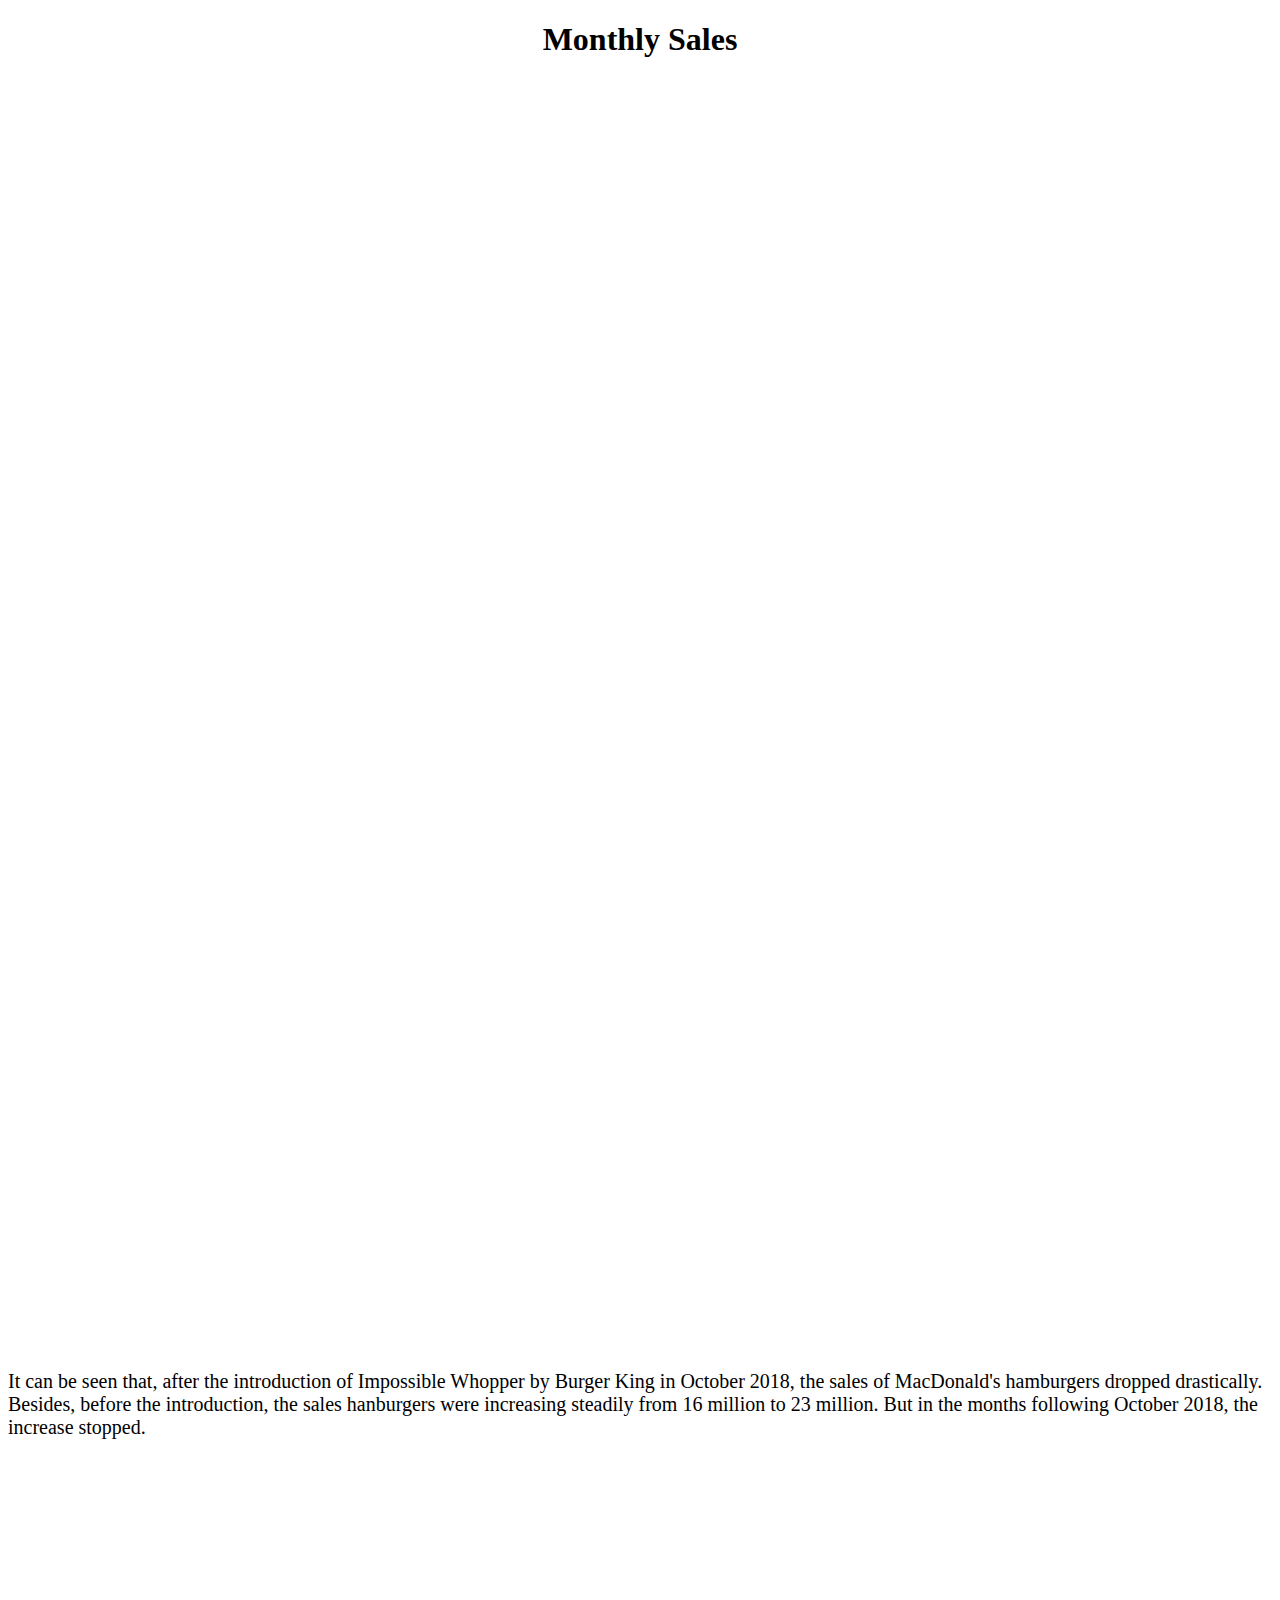
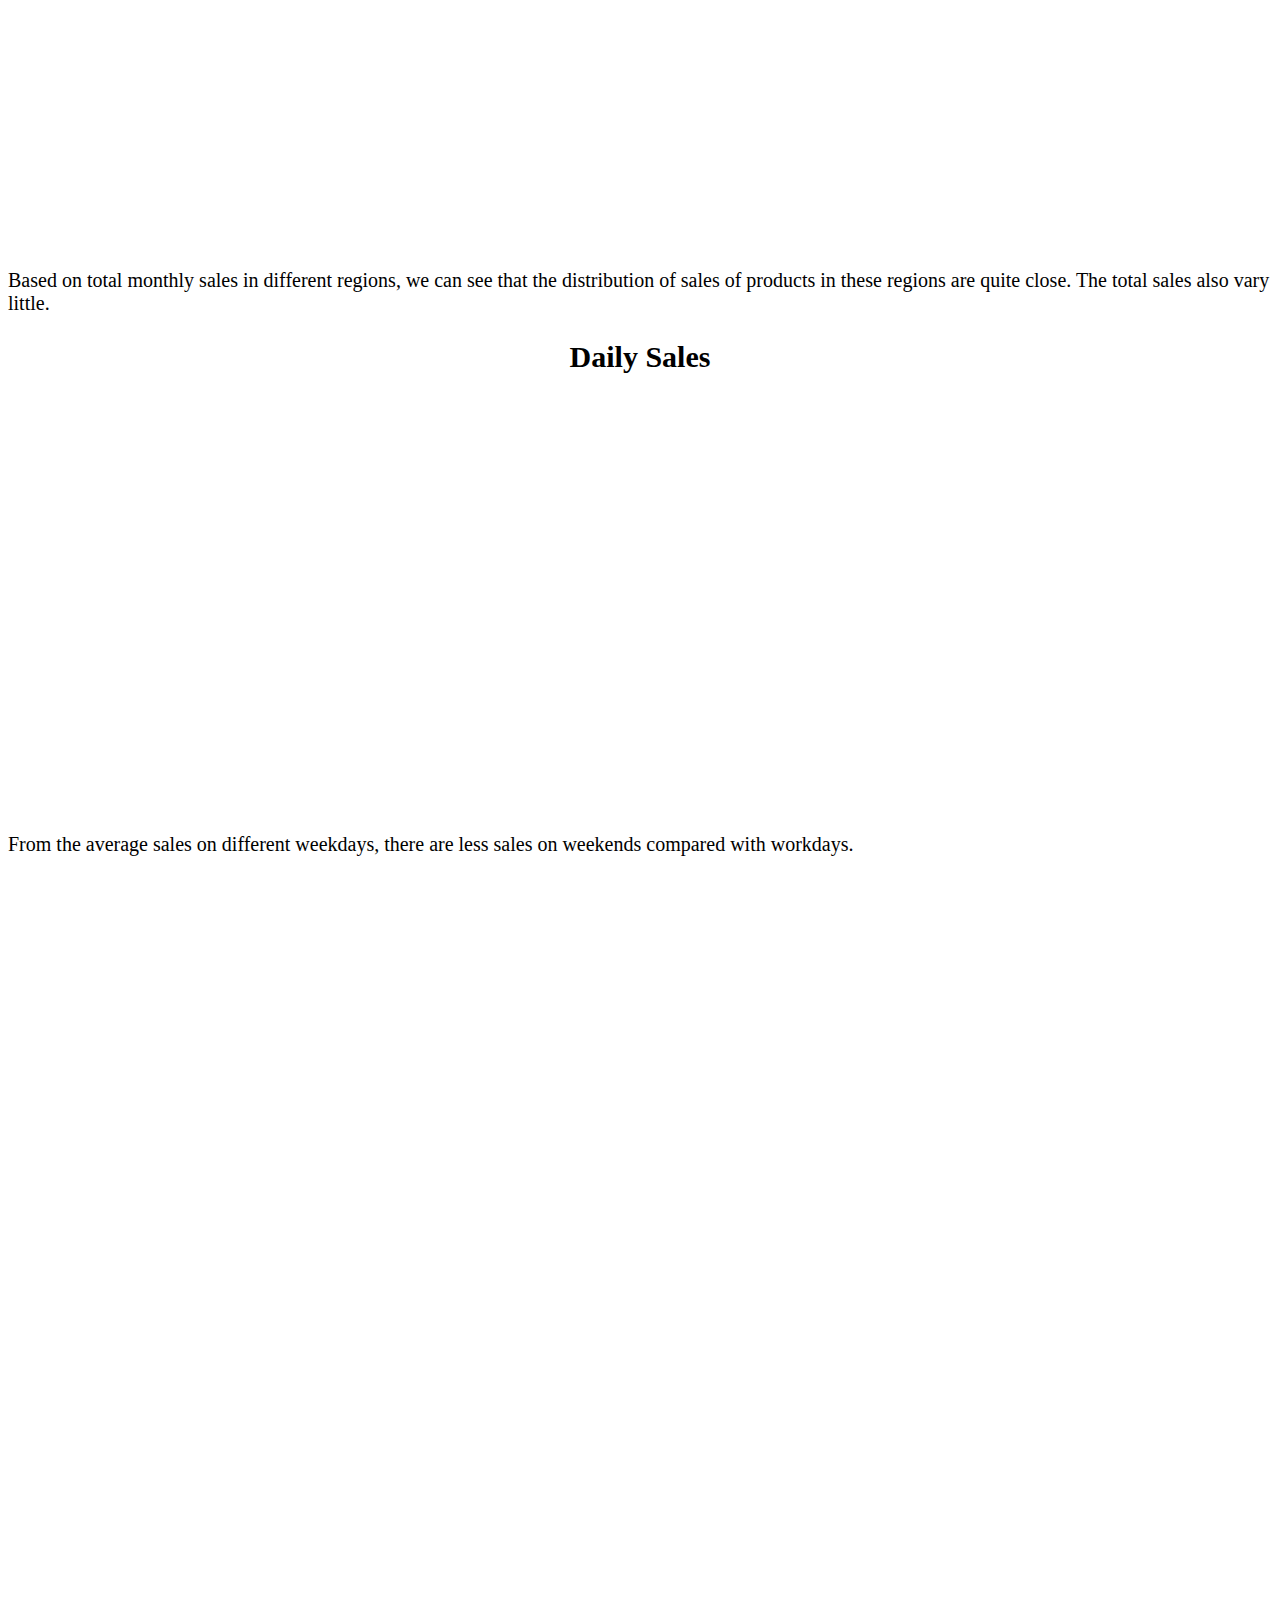
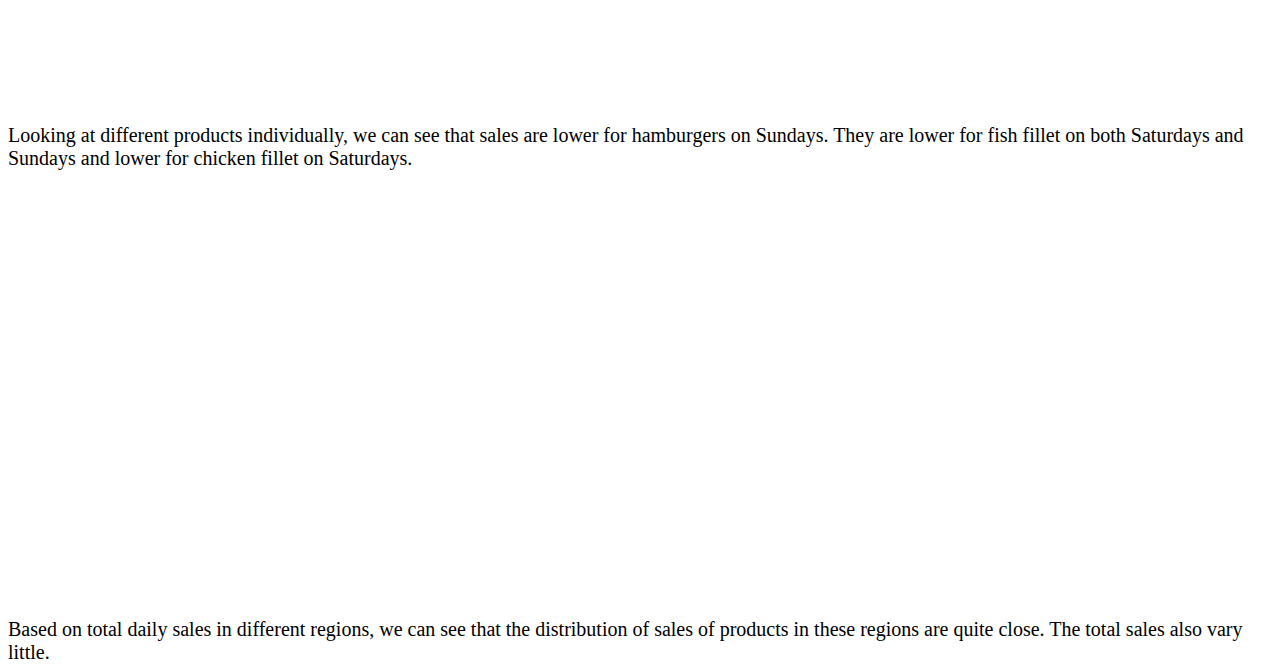
==== index.html @ 3729ec12 "index.html" ====
<!DOCTYPE html>
<html lang="en">
<head>
    <meta charset="UTF-8">
    <meta name="viewport" content="width=device-width, initial-scale=1.0">
    <meta http-equiv="X-UA-Compatible" content="ie=edge">
    <title>Line Chart</title>
    <script src="https://code.highcharts.com/highcharts.js"></script>

</head>
<body>
    <!-- <div style="background-image: url('mcdonalds.jpg');background-size: 100% 100%;filter: alpha(opacity=60);"> -->
    <!-- <img src="mcdonalds.jpg" style = 'width:200px;height:100px;'> -->
    <h1 style = "text-align: center;">Monthly Sales</h1>
    <div id="Monthly" style="height: 400px; width: 1500px; margin-bottom: 30px;"></div>
    <script>
            Highcharts.chart('Monthly', {
                chart:{
                        backgroundColor: 'rgba(0,0,0,0)'
                    },
                title: {
                    text: 'Total Monthly Sales in the U.S., Jan. 2016 to Sept. 2019'
                },
                xAxis: {
                    categories:[
                        '2016.1', '2016.2','2016.3','2016.4', '2016.5','2016.6','2016.7', '2016.8','2016.9','2016.10', '2016.11','2016.12',
                        '2017.1', '2017.2','2017.3','2017.4', '2017.5','2017.6','2017.7', '2017.8','2017.9','2017.10', '2017.11','2017.12',
                        '2018.1', '2018.2','2018.3','2018.4', '2018.5','2018.6','2018.7', '2018.8','2018.9','2018.10', '2018.11','2018.12',
                        '2019.1', '2019.2','2019.3','2019.4', '2019.5','2019.6','2019.7', '2019.8','2019.9'
                    ]
                },
        
                yAxis: {
                    title: {
                        text: 'USD'
                    }
                },
        
                legend: {
                    layout: 'vertical',
                    align: 'right',
                    verticalAlign: 'middle'
                },
        
                series:[
                    {
                    name: 'Sales in the U.S.',
                    data: [9350979,  9682759,  9825257,  9716585, 10121412, 10074600, 10263807, 10882057, 10609820, 10619003, 10900886, 10498980,
                            11192197, 11824369, 11437109, 11393492, 11596984, 11878171, 11536662, 12559477, 12225562, 11964460, 12532702, 12836124,
                            13048511, 13347771, 12677300, 13251875, 13687830, 12840517, 13338406, 13542320, {marker: {
                            fillColor: '#FF0000',
                            lineWidth: 2,
                            lineColor: "#FF0000" 
                    }, y:13247269}, {marker: {
                            fillColor: '#FF0000',
                            lineWidth: 2,
                            lineColor: "#FF0000" 
                    }, y:11374035}, 12299535, 11539095,
                            12558735, 12278447, 12074324, 12250084, 12686117, 11798203, 11547979, 11954952, 11981653]
                    }],
        
                responsive: {
                    rules: [{
                        condition: {
                            maxWidth: 500
                        },
                        chartOptions: {
                            legend: {
                                layout: 'horizontal',
                                align: 'center',
                                verticalAlign: 'bottom'
                            }
                        }
                    }]
                }
        
                });
                
            </script>


    <div id="MonthlyHM" style="height: 400px; width: 1500px; margin-bottom: 30px;"></div>
    <script>
    chart = Highcharts.chart('MonthlyHM', {
        chart:{
                backgroundColor: 'rgba(0,0,0,0)'
            },
        title: {
            text: 'Monthly Sales of Three Products in the U.S., Jan. 2016 to Sept. 2019'
        },
        xAxis: {
            categories:[
                '2016.1', '2016.2','2016.3','2016.4', '2016.5','2016.6','2016.7', '2016.8','2016.9','2016.10', '2016.11','2016.12',
                '2017.1', '2017.2','2017.3','2017.4', '2017.5','2017.6','2017.7', '2017.8','2017.9','2017.10', '2017.11','2017.12',
                '2018.1', '2018.2','2018.3','2018.4', '2018.5','2018.6','2018.7', '2018.8','2018.9','2018.10', '2018.11','2018.12',
                '2019.1', '2019.2','2019.3','2019.4', '2019.5','2019.6','2019.7', '2019.8','2019.9'
            ]
        },

        yAxis: {
            title: {
                text: 'USD of Products'
            }
        },

        legend: {
            layout: 'vertical',
            align: 'right',
            verticalAlign: 'middle'
        },

        series:[
            {
            name: 'USD of Hamburgers in the U.S.',
            data: [16795944, 17520630, 17729697, 17399145, 18241221, 18168324, 18490119, 19612389, 19148652, 19031595, 19470732, 19020228, 
            20057322, 21458946, 20453919, 20591121, 20892282, 21502674, 20522490, 22493628, 22058778, 21510873, 22648008, 23123328,
            23663289, 23970684, 22962936, 23842056, 24559179, 22889145, 24037551, 24180750, {marker: {
                    fillColor: '#FF0000',
                    lineWidth: 2,
                    lineColor: "#FF0000" 
            }, y:23768763}, {marker: {
                    fillColor: '#FF0000',
                    lineWidth: 2,
                    lineColor: "#FF0000" 
            },y:20343702}, 22159206, 20863518,
            22705683, 22050768, 21803397, 21953523, 22862487, 21372525, 20869323, 21571980, 21428580]
        },{name: 'USD of Fish Fillet in the U.S.',
                data:[1399660, 1448157, 1453511, 1461148, 1507504, 1514266, 1553107, 1620900, 1609076, 1611235, 1661883, 1559588, 
                    1698295, 1759942, 1732267, 1715924, 1754566, 1748524, 1751563, 1888539, 1809174, 1806878, 1887120, 1942176, 
                    1926117, 2028810, 1883343, 2019461, 2063039, 1954050, 1987216, 2014826, {marker: {
                            fillColor: '#FF0000',
                            lineWidth: 2,
                            lineColor: "#FF0000" 
                    }, y:1997118}, {marker: {
                            fillColor: '#FF0000',
                            lineWidth: 2,
                            lineColor: "#FF0000" 
                    }, y:1730781}, 1860819, 1710520, 
                    1861751, 1866627, 1802980, 1859086, 1890213, 1752262, 1738859, 1768857, 1815026]},
                    {
                name: 'USD of Chicken Fillet in the U.S.',
                data:[2352671, 2394392, 2461847, 2455722, 2533501, 2504226, 2547327, 2723694, 2617860, 2663903, 2748759, 2599316, 
                    2808128, 2911445, 2886869, 2813861, 2878324, 2962089, 2944269, 3173062, 3063462, 2987291, 3096246, 3186172,
                    3234631, 3328733, 3139645, 3285062, 3438398, 3256752, 3338673, 3467244, {marker: {
                            fillColor: '#FF0000',
                            lineWidth: 2,
                            lineColor: "#FF0000" 
                    }, y:3327230}, {marker: {
                            fillColor: '#FF0000',
                            lineWidth: 2,
                            lineColor: "#FF0000" 
                    }, y:2862020}, 3052314, 2874069, 
                    3128423, 3061564, 3003545, 3073157, 3175075, 2921766, 2852679, 2995435, 3023767]
            }],

        responsive: {
            rules: [{
                condition: {
                    maxWidth: 500
                },
                chartOptions: {
                    legend: {
                        layout: 'horizontal',
                        align: 'center',
                        verticalAlign: 'bottom'
                    }
                }
            }]
        }
        });
    chart.customText = chart.renderer.text('click on legends to only', 1300, 140)
    .css({
        color: '#111111',
        fontSize: '16px'
    })
    .add();
    chart.customText = chart.renderer.text('show one or two lines!', 1300, 160)
    .css({
        color: '#111111',
        fontSize: '16px'
    })
    .add();
        
    </script>

<div id="MonthlyRegion" style="height: 400px; width: 1500px; margin-bottom: 30px;"></div>
<script>
chart = Highcharts.chart('MonthlyRegion', {
    chart:{
            backgroundColor: 'rgba(0,0,0,0)'
        },
    title: {
        text: 'Monthly Sales in Different Regions in the U.S., Jan. 2016 to Sept. 2019'
    },
    xAxis: {
        categories:[
            '2016.1', '2016.2','2016.3','2016.4', '2016.5','2016.6','2016.7', '2016.8','2016.9','2016.10', '2016.11','2016.12',
            '2017.1', '2017.2','2017.3','2017.4', '2017.5','2017.6','2017.7', '2017.8','2017.9','2017.10', '2017.11','2017.12',
            '2018.1', '2018.2','2018.3','2018.4', '2018.5','2018.6','2018.7', '2018.8','2018.9','2018.10', '2018.11','2018.12',
            '2019.1', '2019.2','2019.3','2019.4', '2019.5','2019.6','2019.7', '2019.8','2019.9'
        ]
    },

    yAxis: {
        title: {
            text: 'USD of Products'
        }
    },

    legend: {
        layout: 'vertical',
        align: 'right',
        verticalAlign: 'middle'
    },

    series:[
        {
        name: 'NE',
        data: [1920995, 1959215, 2027678, 1997833, 2108274, 2091980, 2140709,
       2205580, 2153816, 2168676, 2234393, 2133837, 2301686, 2453707,
       2339264, 2359080, 2416127, 2465093, 2390742, 2537829, 2523511,
       2444177, 2621029, 2647775, 2640761, 2814604, 2609253, 2722007,
       2832936, 2641786, 2742490, 2786194, {marker: {fillColor: '#FF0000',lineWidth: 1, lineColor: "#FF0000" }, y:2720638}, 
       {marker: {fillColor: '#FF0000',lineWidth: 1,lineColor: "#FF0000" }, y:2320956}, 2560458,
       2373509, 2593906, 2506324, 2507077, 2496457, 2645148, 2466669,
       2406800, 2465004, 2445513]
    },{
        name: 'SW',
        data: [1874274, 1969544, 2022124, 1990964, 2082809, 2023180, 2095066,
       2250241, 2127713, 2170377, 2247531, 2143326, 2260916, 2419317,
       2300432, 2328692, 2339363, 2414319, 2357318, 2585228, 2462909,
       2429262, 2545089, 2592250, 2637128, 2662916, 2560765, 2676031,
       2804042, 2599733, 2688708, 2736147, {marker: {fillColor: '#FF0000',lineWidth: 1, lineColor: "#FF0000" }, y:2710087}, 
       {marker: {fillColor: '#FF0000',lineWidth: 1, lineColor: "#FF0000" }, y:2288687}, 2526092,
       2352366, 2524880, 2537643, 2446863, 2540149, 2525821, 2350121,
       2322284, 2394712, 2424378]
    },{
        name: 'NW',
        data: [1871601, 1960649, 1939014, 1946570, 1979297, 2033895, 2015714,
       2139988, 2124603, 2135427, 2162560, 2111721, 2248713, 2357234,
       2299477, 2237613, 2302404, 2389953, 2302992, 2561169, 2404606,
       2426288, 2517947, 2528700, 2629108, 2707575, 2553334, 2639394,
       2704249, 2615408, 2637788, 2754238, {marker: {fillColor: '#FF0000',lineWidth: 1, lineColor: "#FF0000" }, y:2670893},
       {marker: {fillColor: '#FF0000',lineWidth: 1, lineColor: "#FF0000" }, y: 2288925}, 2416298,
       2239571, 2557614, 2434056, 2419587, 2403681, 2553187, 2373539,
       2323544, 2399015, 2415468]
    },{
        name: 'SE',
        data: [1825056, 1933574, 1901402, 1908892, 2013220, 1997693, 1977396,
       2164116, 2131997, 2089130, 2130742, 2110360, 2216731, 2306213,
       2283604, 2242638, 2259342, 2330922, 2275408, 2451183, 2431953,
       2359954, 2413490, 2537451, 2577139, 2617479, 2500256, 2659690,
       2668593, 2485609, 2630319, 2666406, {marker: {fillColor: '#FF0000',lineWidth: 1, lineColor: "#FF0000" }, y:2586340}, 
       {marker: {fillColor: '#FF0000',lineWidth: 1, lineColor: "#FF0000" }, y:2223673}, 2376833,
       2306116, 2491027, 2401803, 2384291, 2396331, 2475925, 2285149,
       2240780, 2348987, 2367390]
    },{
        name: 'C',
        data: [1859053, 1859777, 1935039, 1872326, 1937812, 1927852, 2034922,
       2122132, 2071691, 2055393, 2125660, 1999736, 2164151, 2287898,
       2214332, 2225469, 2279748, 2277884, 2210202, 2424068, 2402583,
       2304779, 2435147, 2529948, 2564375, 2545197, 2453692, 2554753,
       2678010, 2497981, 2639101, 2599335, {marker: {fillColor: '#FF0000',lineWidth: 1, lineColor: "#FF0000" }, y:2559311}, 
       {marker: {fillColor: '#FF0000',lineWidth: 1, lineColor: "#FF0000" }, y:2251794}, 2419854,
       2267533, 2391308, 2398621, 2316506, 2413466, 2486036, 2322725,
       2254571, 2347234, 2328904]
    },
       ],

    responsive: {
        rules: [{
            condition: {
                maxWidth: 500
            },
            chartOptions: {
                legend: {
                    layout: 'horizontal',
                    align: 'center',
                    verticalAlign: 'bottom'
                }
            }
        }]
    }
    });
chart.customText = chart.renderer.text('click on legends to', 1300, 100)
.css({
    color: '#111111',
    fontSize: '16px'
})
.add();
chart.customText = chart.renderer.text('show fewer lines!', 1300, 120)
.css({
    color: '#111111',
    fontSize: '16px'
})
.add();
    
</script>
    <p1 style = "font-size:20px;">
        It can be seen that, after the introduction of Impossible Whopper by Burger King in October 2018, the sales of 
        MacDonald's hamburgers dropped drastically. Besides, before the introduction, the sales hanburgers were increasing 
        steadily from 16 million to 23 million. But in the months following October 2018, the increase stopped.
    </p1>

    <br>
    <div id="MonthlyRegional" style="height: 400px; width: 1500px; margin-bottom: 30px;"></div>
    <script>
            Highcharts.chart('MonthlyRegional', {
                chart:{
                    type:'bar',
                    backgroundColor: 'rgba(0,0,0,0)'
                    },
                title: {
                    text: 'Total Monthly Sales in Different Regions'
                },
                xAxis: {
                    categories: ['NE', 'SW', 'NW', 'SE', 'C']
                },
                yAxis: {
                    min: 0,
                    title: {
                        text: 'Total Sales (USD)'
                    }
                },
                
                plotOptions: {
                    series: {
                        stacking: 'normal'
                    }
                },
                legend: {
                    layout: 'vertical',
                    align: 'right',
                    verticalAlign: 'middle'
                },
        
                series:[
                    {
                    name: 'HM',
                    data: [65362334, 64421707, 63572000, 62328614, 61582375]
                    },{
                    name: 'CF',
                    data: [27233220, 26815953, 26341429, 26039450, 25724566]
                    },{
                    name: 'FF',
                    data: [16345942, 16104137, 15821178, 15614539, 15540968]
                    }],
        
                responsive: {
                    rules: [{
                        condition: {
                            maxWidth: 500
                        },
                        chartOptions: {
                            legend: {
                                layout: 'horizontal',
                                align: 'center',
                                verticalAlign: 'bottom'
                            }
                        }
                    }]
                }
        
                });
                
            </script>
    <p3 style = "font-size:20px;">
        Based on total monthly sales in different regions, we can see that the distribution of sales of products in these regions
        are quite close. The total sales also vary little.
    </p3>
    
    <h2 style = "text-align: center; font-size: 30px;">Daily Sales</h2>

    <div id="DailyByWeekday" style="height: 400px; width: 1500px;margin-top: 30px;display: inline-block"></div>
    <script>
        Highcharts.chart('DailyByWeekday', {
            chart:{
                backgroundColor: 'rgba(0,0,0,0)'
            },
            title: {
                text: 'Daily Sales in the U.S. by Weekday'
            },
            xAxis: {
                categories:[
                    'Monday', 'Tuesday', 'Wednesday', 'Thursday', 'Friday', 'Saturday', 'Sunday'
                ]
                },
        
            yAxis: {
                title: {
                    text: 'Total Sales (USD)'
                }
            },
        
            legend: {
                layout: 'vertical',
                align: 'right',
                verticalAlign: 'middle'
            },
        
            series:[
                {
                name: 'Mean Sales in the U.S.',
                data:[303163.75, 300023.25, 303959.5, 303729.75, 310587, 294333.4, 296574.4]
            }],
        
            responsive: {
                rules: [{
                    condition: {
                        maxWidth: 500
                    },
                    chartOptions: {
                        legend: {
                            layout: 'horizontal',
                            align: 'center',
                            verticalAlign: 'bottom'
                        }
                    }
                }]
            }
        
        });
            </script>
<br>
<p3 style = "font-size:20px;">
        From the average sales on different weekdays, there are less sales on weekends compared with workdays.
    </p3>
    <br>

    <div id="container3" style="height: 400px; width: 500px;margin-top: 30px;display: inline-block"></div>
    <script>
        Highcharts.chart('container3', {
            chart:{
                backgroundColor: 'rgba(0,0,0,0)'
            },
            title: {
                text: 'Sales of Hamburgers in the U.S. by Weekday'
            },
            xAxis: {
                categories:[
                    'Monday', 'Tuesday', 'Wednesday', 'Thursday', 'Friday', 'Saturday', 'Sunday'
                ]
                },
        
            yAxis: {
                title: {
                    text: 'Total Sales of Hamburgers (USD)'
                }
            },
        
            legend: {
                layout: 'vertical',
                align: 'right',
                verticalAlign: 'middle'
            },
        
            series:[
                {
                name: 'Mean Sales of Hamburgers in the U.S.',
                data:[181368.5, 180341.75, 181304.75, 179467.25, 181921, 180366.4, 179456.4]
            }],
        
            responsive: {
                rules: [{
                    condition: {
                        maxWidth: 500
                    },
                    chartOptions: {
                        legend: {
                            layout: 'horizontal',
                            align: 'center',
                            verticalAlign: 'bottom'
                        }
                    }
                }]
            }
        
        });
            </script>

<div id="container4" style="height: 400px; width: 500px;margin-top: 30px;display: inline-block"></div>
<script>
    Highcharts.chart('container4', {
        chart:{
                backgroundColor: 'rgba(0,0,0,0)'
            },
        title: {
            text: 'Sales of Fish Fillet in the U.S. by Weekday'
        },
        xAxis: {
            categories:[
                'Monday', 'Tuesday', 'Wednesday', 'Thursday', 'Friday', 'Saturday', 'Sunday'
            ]
            },
    
        yAxis: {
            title: {
                text: 'Total Sales of Fish Fillet (USD)'
            }
        },
    
        legend: {
            layout: 'vertical',
            align: 'right',
            verticalAlign: 'middle'
        },
    
        series:[
        {
            name: 'Mean Sales of Fish Fillet in the U.S.',
            data:[44751.5, 44156.25, 46205.5, 48357.5, 52766.8, 40106.4, 40282.2]
        }],
    
        responsive: {
            rules: [{
                condition: {
                    maxWidth: 500
                },
                chartOptions: {
                    legend: {
                        layout: 'horizontal',
                        align: 'center',
                        verticalAlign: 'bottom'
                    }
                }
            }]
        }
    
    });
        </script>
<div id="container5" style="height: 400px; width: 500px;margin-top: 30px;display: inline-block"></div>
<script>
    Highcharts.chart('container5', {
        chart:{
                backgroundColor: 'rgba(0,0,0,0)'
            },
        title: {
            text: 'Sales of Chicken Fillet in the U.S. by Weekday'
        },
        xAxis: {
            categories:[
                'Monday', 'Tuesday', 'Wednesday', 'Thursday', 'Friday', 'Saturday', 'Sunday'
            ]
            },
    
        yAxis: {
            title: {
                text: 'Total Sales of Chicken Fillet (USD)'
            }
        },
    
        legend: {
            layout: 'vertical',
            align: 'right',
            verticalAlign: 'middle'
        },
    
        series:[
            {
            name: 'Mean Sales of Chicken Fillet in the U.S.',
            data:[77043.75, 75525.25, 76449.25, 75905, 75899.2, 73860.6,76835.8]
        }],
    
        responsive: {
            rules: [{
                condition: {
                    maxWidth: 500
                },
                chartOptions: {
                    legend: {
                        layout: 'horizontal',
                        align: 'center',
                        verticalAlign: 'bottom'
                    }
                }
            }]
        }
    
    });
        </script>
<br>
<p4 style = "font-size:20px;">
    Looking at different products individually, we can see that sales are lower for hamburgers on Sundays. 
    They are lower for fish fillet on both Saturdays and Sundays and lower for chicken fillet on Saturdays.
</p4>
<div id="DailyRegional" style="height: 400px; width: 1500px; margin-bottom: 30px;"></div>
    <script>
            Highcharts.chart('DailyRegional', {
                chart:{
                    type:'bar',
                    backgroundColor: 'rgba(0,0,0,0)'
                    },
                title: {
                    text: 'Total Daily Sales in Different Regions'
                },
                xAxis: {
                    categories: ['NE', 'SW', 'NW', 'SE', 'C']
                },
                yAxis: {
                    min: 0,
                    title: {
                        text: 'Total Sales (USD)'
                    }
                },
                
                plotOptions: {
                    series: {
                        stacking: 'normal'
                    }
                },
                legend: {
                    layout: 'vertical',
                    align: 'right',
                    verticalAlign: 'middle'
                },
        
                series:[
                    {
                    name: 'HM',
                    data: [1140955, 1124565, 1111618, 1095034, 1126476]
                    },{
                    name: 'CF',
                    data: [494802, 468568, 482079, 456264, 450958]
                    },{
                    name: 'FF',
                    data: [285238, 281141, 277904, 273758, 281619]
                    }],
        
                responsive: {
                    rules: [{
                        condition: {
                            maxWidth: 500
                        },
                        chartOptions: {
                            legend: {
                                layout: 'horizontal',
                                align: 'center',
                                verticalAlign: 'bottom'
                            }
                        }
                    }]
                }
        
                });
                
            </script>
            <br>
    <p6 style = "font-size:20px;">
        Based on total daily sales in different regions, we can see that the distribution of sales of products
        in these regions are quite close. The total sales also vary little.
    </p6>
</body>
</html>
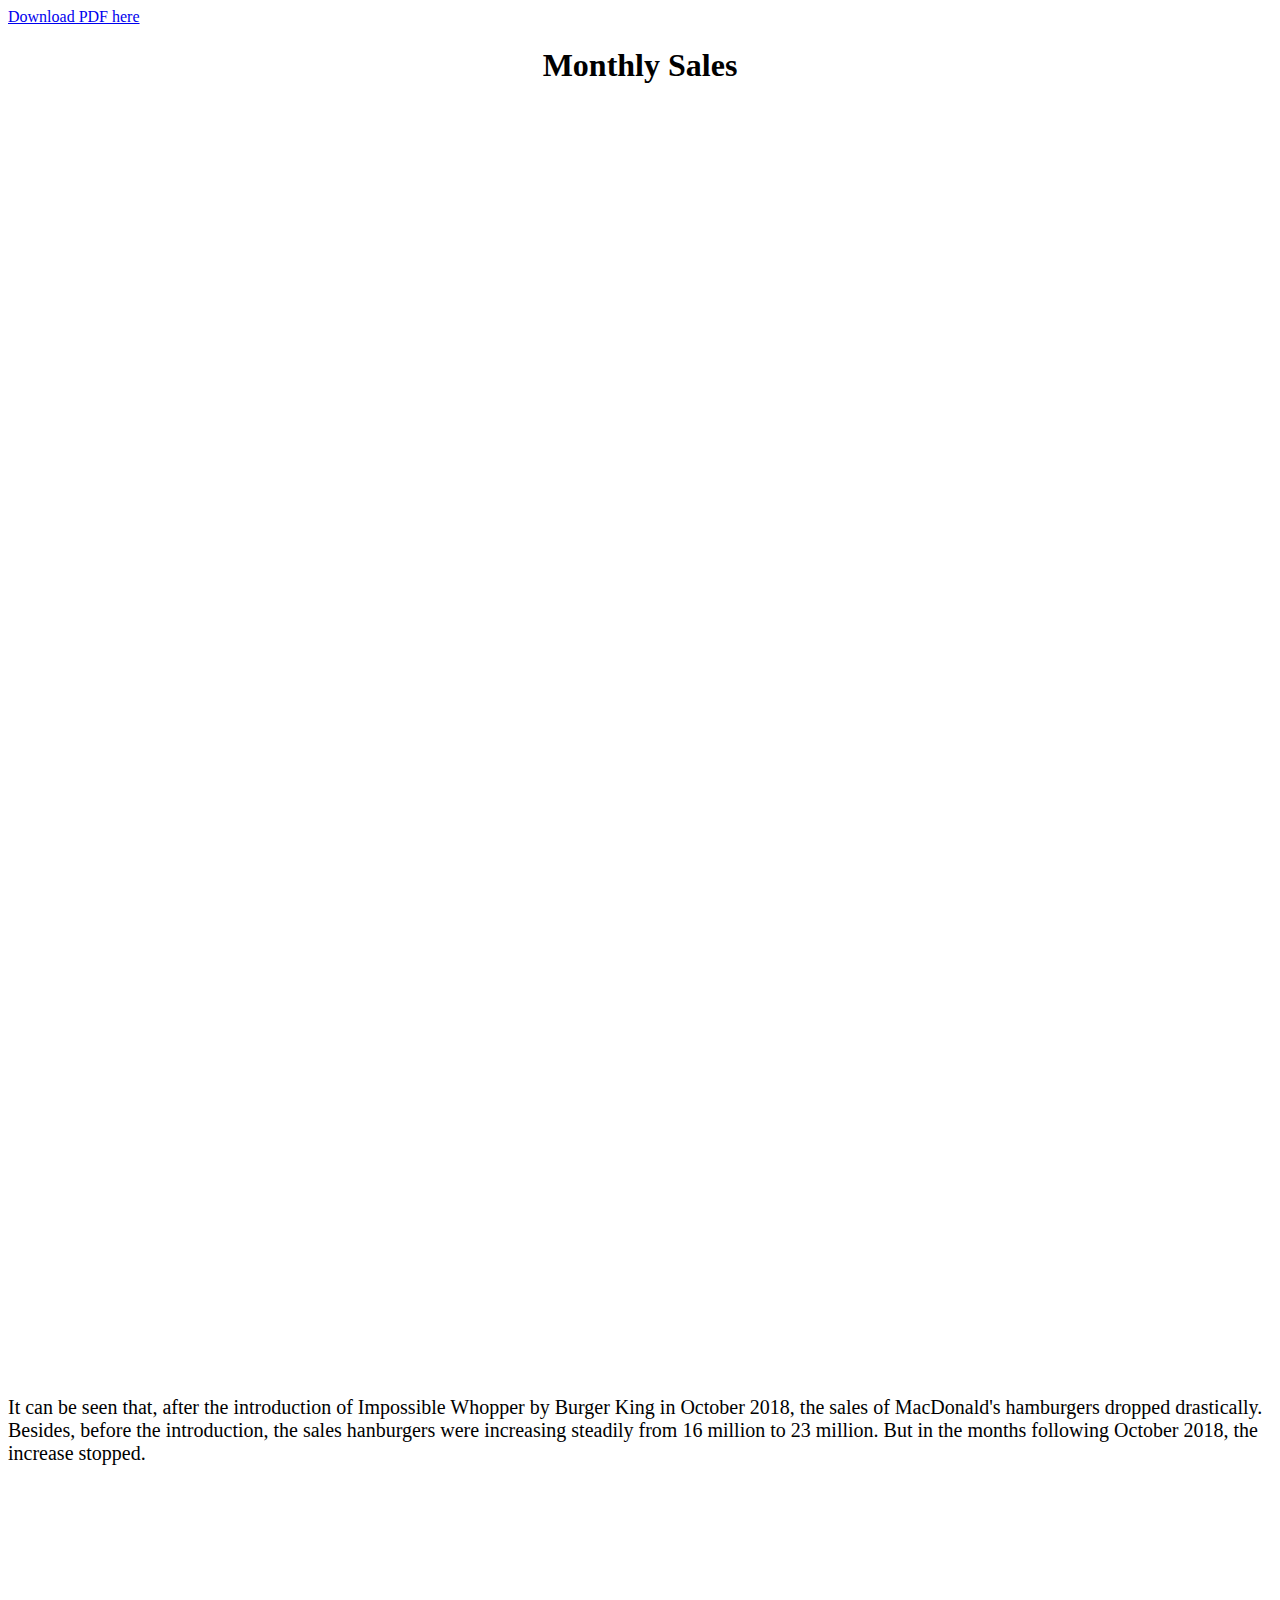
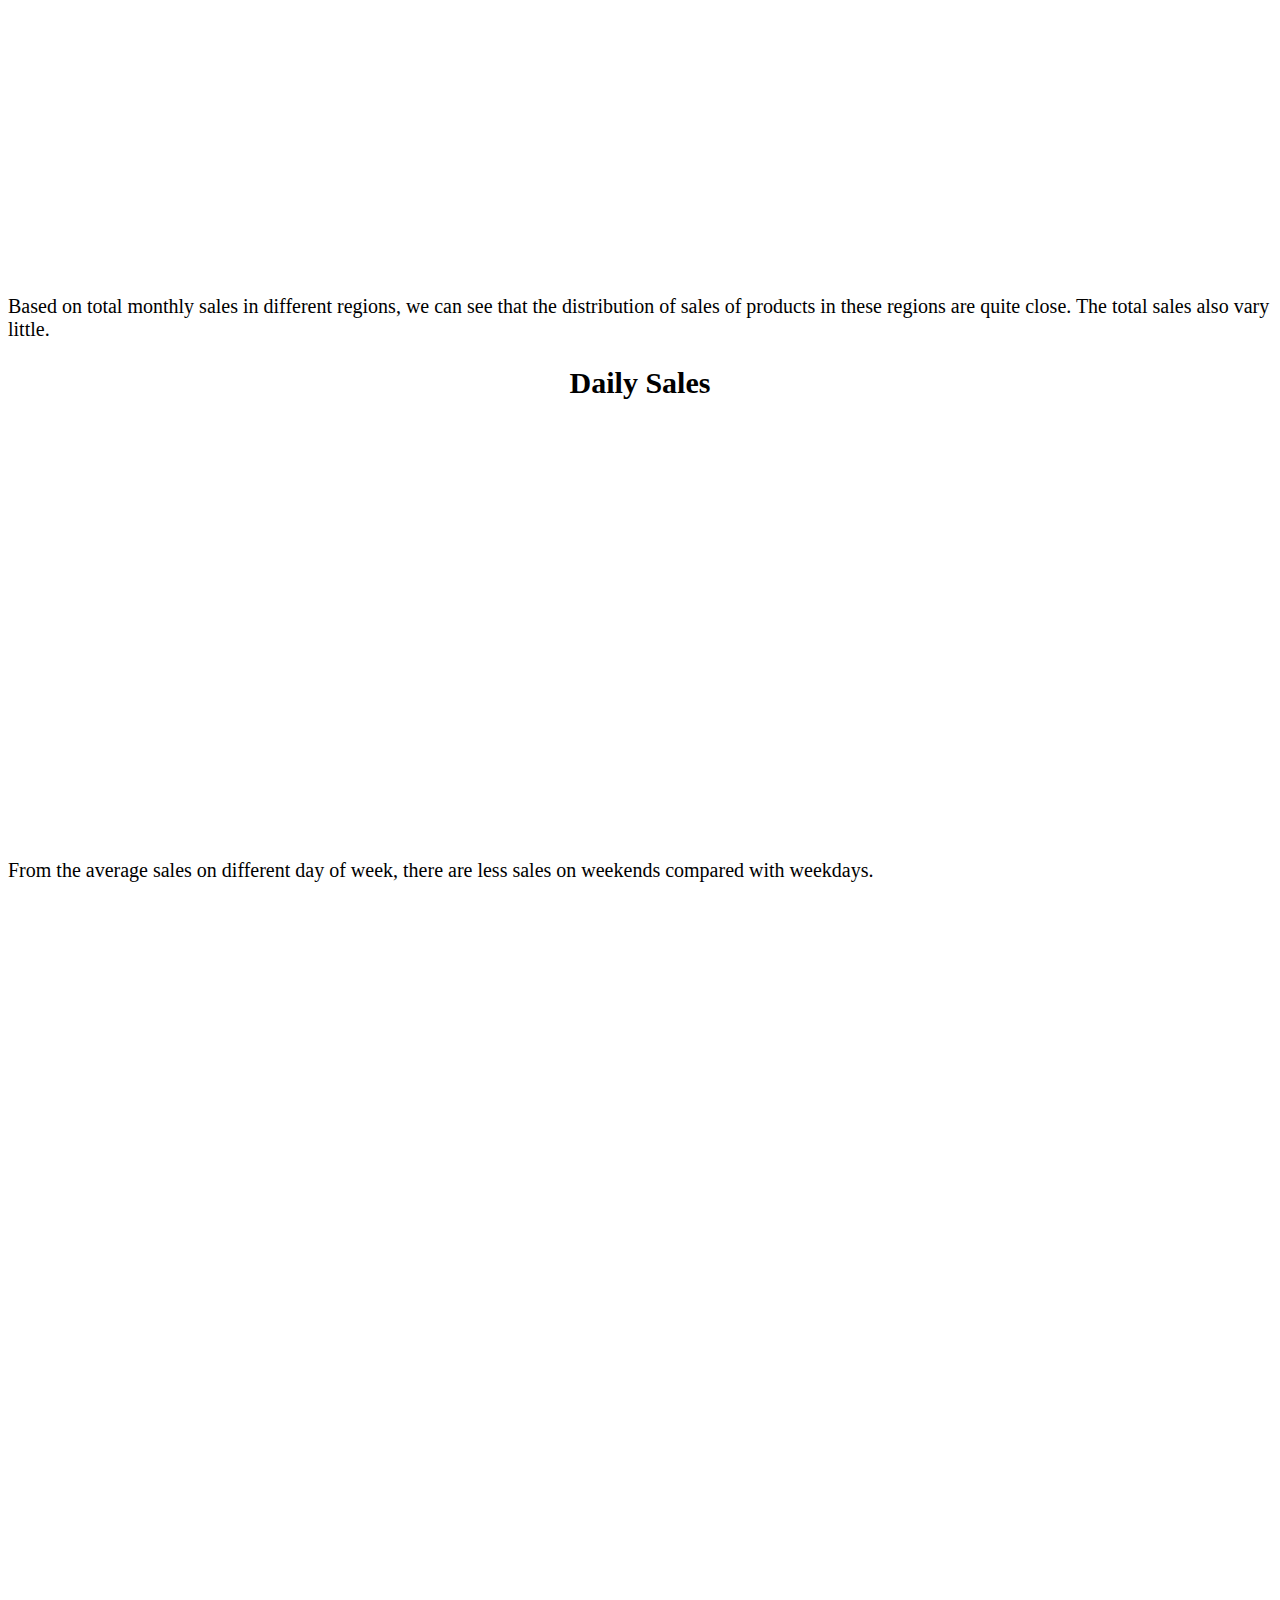
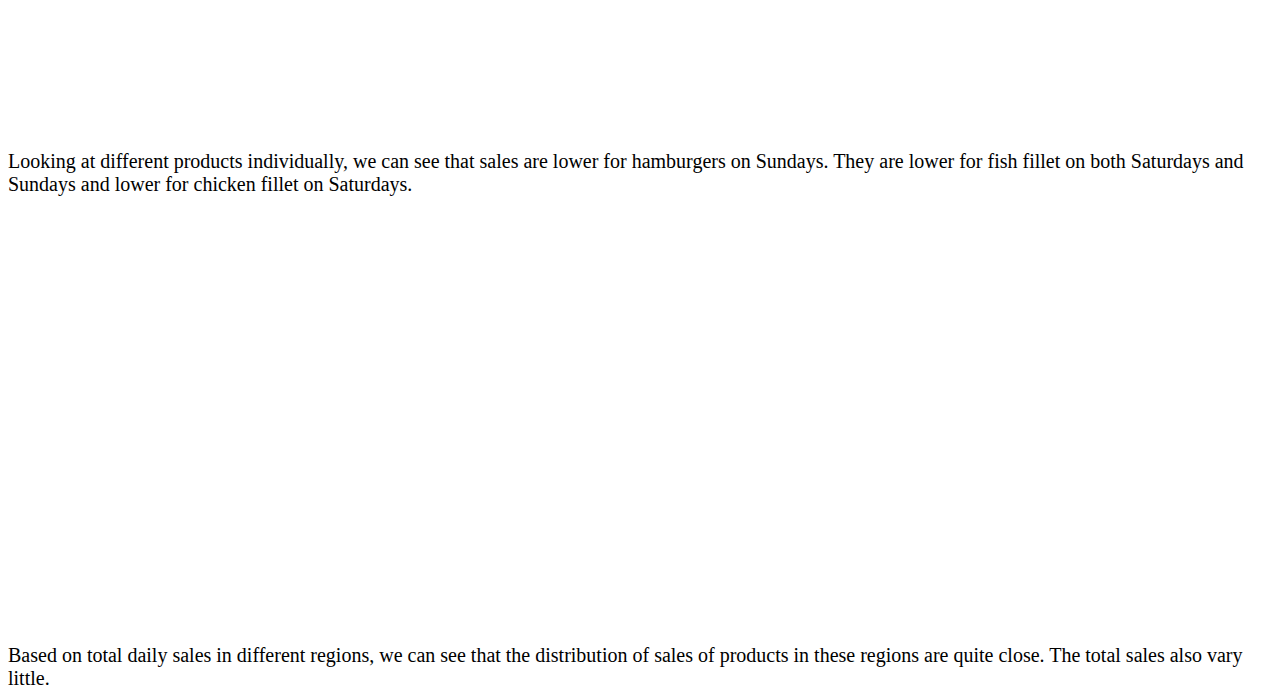
==== commit e7361891: "Updated" ====
--- a/index.html
+++ b/index.html
@@ -4,12 +4,13 @@
     <meta charset="UTF-8">
     <meta name="viewport" content="width=device-width, initial-scale=1.0">
     <meta http-equiv="X-UA-Compatible" content="ie=edge">
-    <title>Line Chart</title>
+    <title>Analysis of Impact of the Impossible Whopper</title>
     <script src="https://code.highcharts.com/highcharts.js"></script>
 
 </head>
 <body>
-    <!-- <div style="background-image: url('mcdonalds.jpg');background-size: 100% 100%;filter: alpha(opacity=60);"> -->
+    <a href="HW2.pdf">Download PDF here</a>
+    <!-- <div style="background-image: url('mcdonalds.jpg');background-size: 100% 25%;filter: alpha(opacity=60);"> -->
     <!-- <img src="mcdonalds.jpg" style = 'width:200px;height:100px;'> -->
     <h1 style = "text-align: center;">Monthly Sales</h1>
     <div id="Monthly" style="height: 400px; width: 1500px; margin-bottom: 30px;"></div>
@@ -49,11 +50,11 @@
                             11192197, 11824369, 11437109, 11393492, 11596984, 11878171, 11536662, 12559477, 12225562, 11964460, 12532702, 12836124,
                             13048511, 13347771, 12677300, 13251875, 13687830, 12840517, 13338406, 13542320, {marker: {
                             fillColor: '#FF0000',
-                            lineWidth: 2,
+                            lineWidth: 1,
                             lineColor: "#FF0000" 
                     }, y:13247269}, {marker: {
                             fillColor: '#FF0000',
-                            lineWidth: 2,
+                            lineWidth: 1,
                             lineColor: "#FF0000" 
                     }, y:11374035}, 12299535, 11539095,
                             12558735, 12278447, 12074324, 12250084, 12686117, 11798203, 11547979, 11954952, 11981653]
@@ -116,11 +117,11 @@
             20057322, 21458946, 20453919, 20591121, 20892282, 21502674, 20522490, 22493628, 22058778, 21510873, 22648008, 23123328,
             23663289, 23970684, 22962936, 23842056, 24559179, 22889145, 24037551, 24180750, {marker: {
                     fillColor: '#FF0000',
-                    lineWidth: 2,
+                    lineWidth: 1,
                     lineColor: "#FF0000" 
             }, y:23768763}, {marker: {
                     fillColor: '#FF0000',
-                    lineWidth: 2,
+                    lineWidth: 1,
                     lineColor: "#FF0000" 
             },y:20343702}, 22159206, 20863518,
             22705683, 22050768, 21803397, 21953523, 22862487, 21372525, 20869323, 21571980, 21428580]
@@ -129,11 +130,11 @@
                     1698295, 1759942, 1732267, 1715924, 1754566, 1748524, 1751563, 1888539, 1809174, 1806878, 1887120, 1942176, 
                     1926117, 2028810, 1883343, 2019461, 2063039, 1954050, 1987216, 2014826, {marker: {
                             fillColor: '#FF0000',
-                            lineWidth: 2,
+                            lineWidth: 1,
                             lineColor: "#FF0000" 
                     }, y:1997118}, {marker: {
                             fillColor: '#FF0000',
-                            lineWidth: 2,
+                            lineWidth: 1,
                             lineColor: "#FF0000" 
                     }, y:1730781}, 1860819, 1710520, 
                     1861751, 1866627, 1802980, 1859086, 1890213, 1752262, 1738859, 1768857, 1815026]},
@@ -143,11 +144,11 @@
                     2808128, 2911445, 2886869, 2813861, 2878324, 2962089, 2944269, 3173062, 3063462, 2987291, 3096246, 3186172,
                     3234631, 3328733, 3139645, 3285062, 3438398, 3256752, 3338673, 3467244, {marker: {
                             fillColor: '#FF0000',
-                            lineWidth: 2,
+                            lineWidth: 1,
                             lineColor: "#FF0000" 
                     }, y:3327230}, {marker: {
                             fillColor: '#FF0000',
-                            lineWidth: 2,
+                            lineWidth: 1,
                             lineColor: "#FF0000" 
                     }, y:2862020}, 3052314, 2874069, 
                     3128423, 3061564, 3003545, 3073157, 3175075, 2921766, 2852679, 2995435, 3023767]
@@ -378,7 +379,7 @@
                 backgroundColor: 'rgba(0,0,0,0)'
             },
             title: {
-                text: 'Daily Sales in the U.S. by Weekday'
+                text: 'Daily Sales in the U.S. by Day of Week'
             },
             xAxis: {
                 categories:[
@@ -423,7 +424,7 @@
             </script>
 <br>
 <p3 style = "font-size:20px;">
-        From the average sales on different weekdays, there are less sales on weekends compared with workdays.
+        From the average sales on different day of week, there are less sales on weekends compared with weekdays.
     </p3>
     <br>
 
@@ -434,7 +435,7 @@
                 backgroundColor: 'rgba(0,0,0,0)'
             },
             title: {
-                text: 'Sales of Hamburgers in the U.S. by Weekday'
+                text: 'Sales of Hamburgers in the U.S. by Day of Week'
             },
             xAxis: {
                 categories:[
@@ -485,7 +486,7 @@
                 backgroundColor: 'rgba(0,0,0,0)'
             },
         title: {
-            text: 'Sales of Fish Fillet in the U.S. by Weekday'
+            text: 'Sales of Fish Fillet in the U.S. by Day of Week'
         },
         xAxis: {
             categories:[
@@ -535,7 +536,7 @@
                 backgroundColor: 'rgba(0,0,0,0)'
             },
         title: {
-            text: 'Sales of Chicken Fillet in the U.S. by Weekday'
+            text: 'Sales of Chicken Fillet in the U.S. by Day of Week'
         },
         xAxis: {
             categories:[
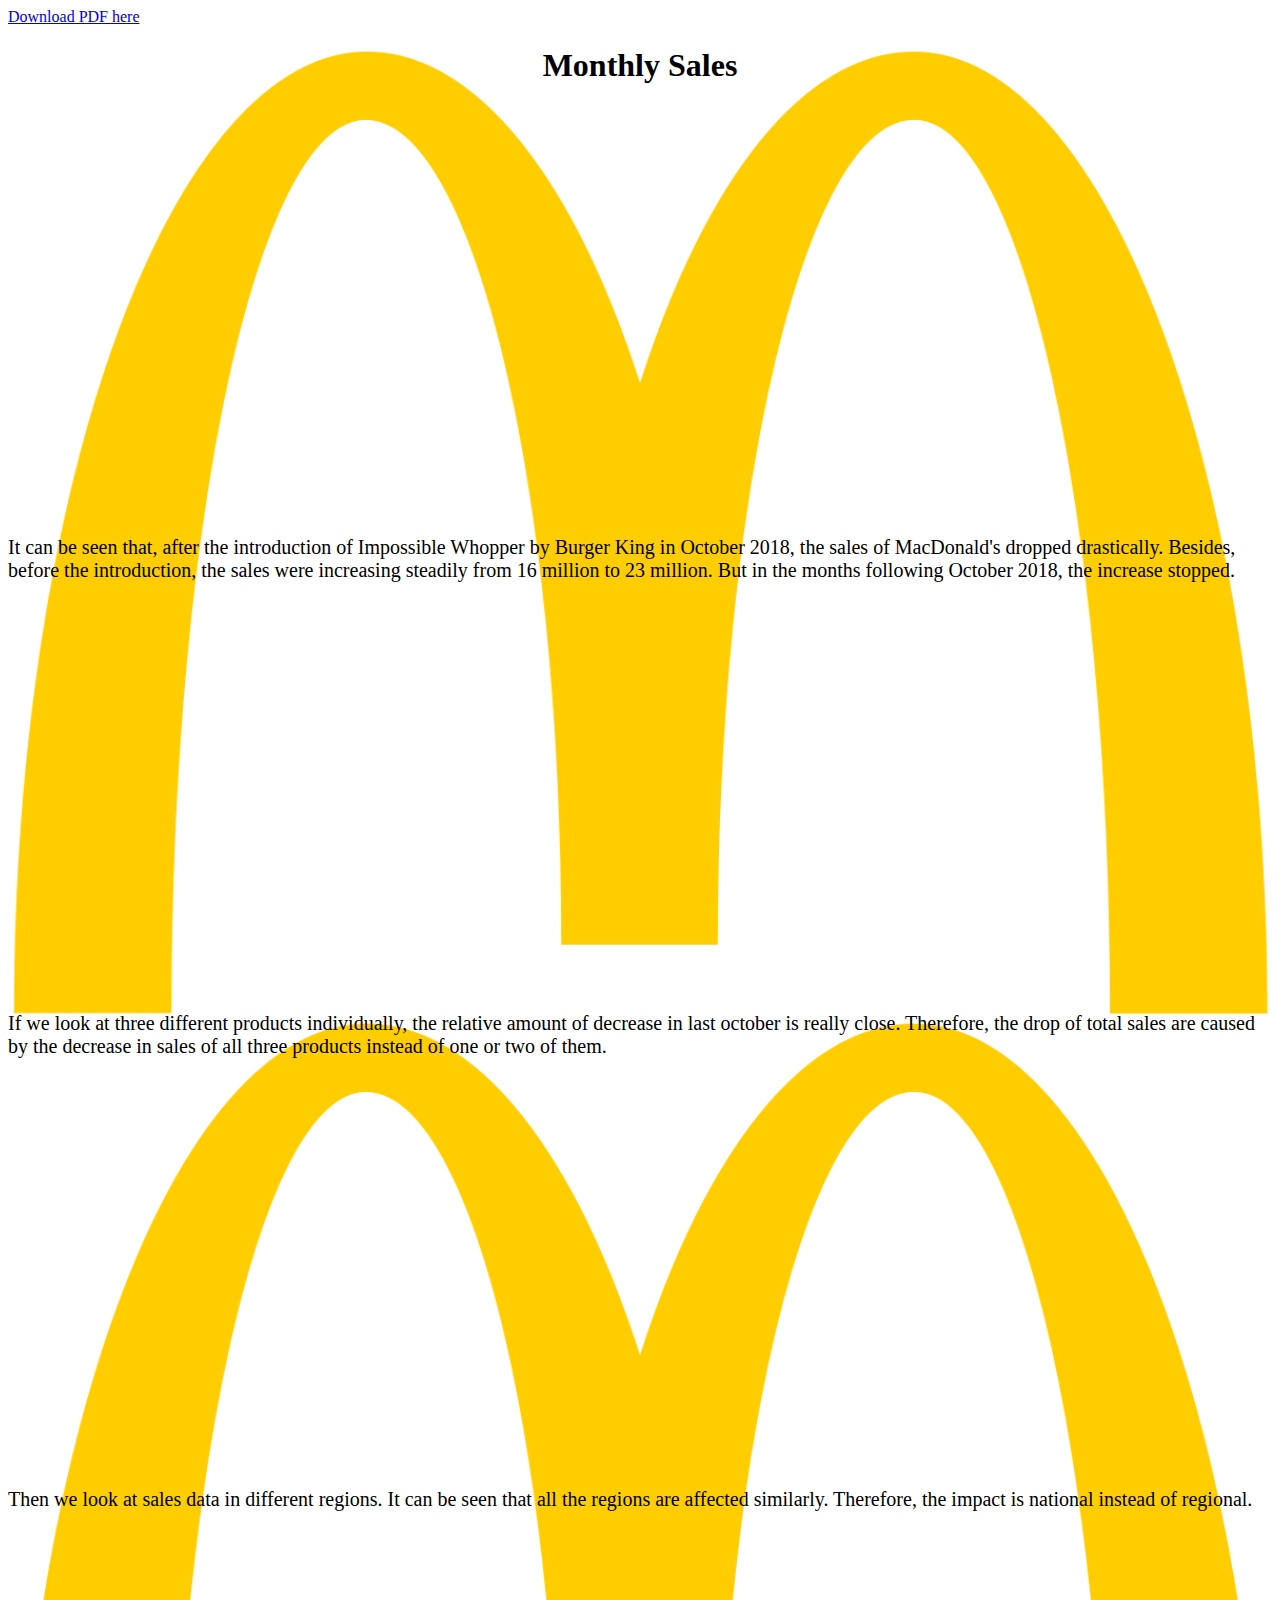
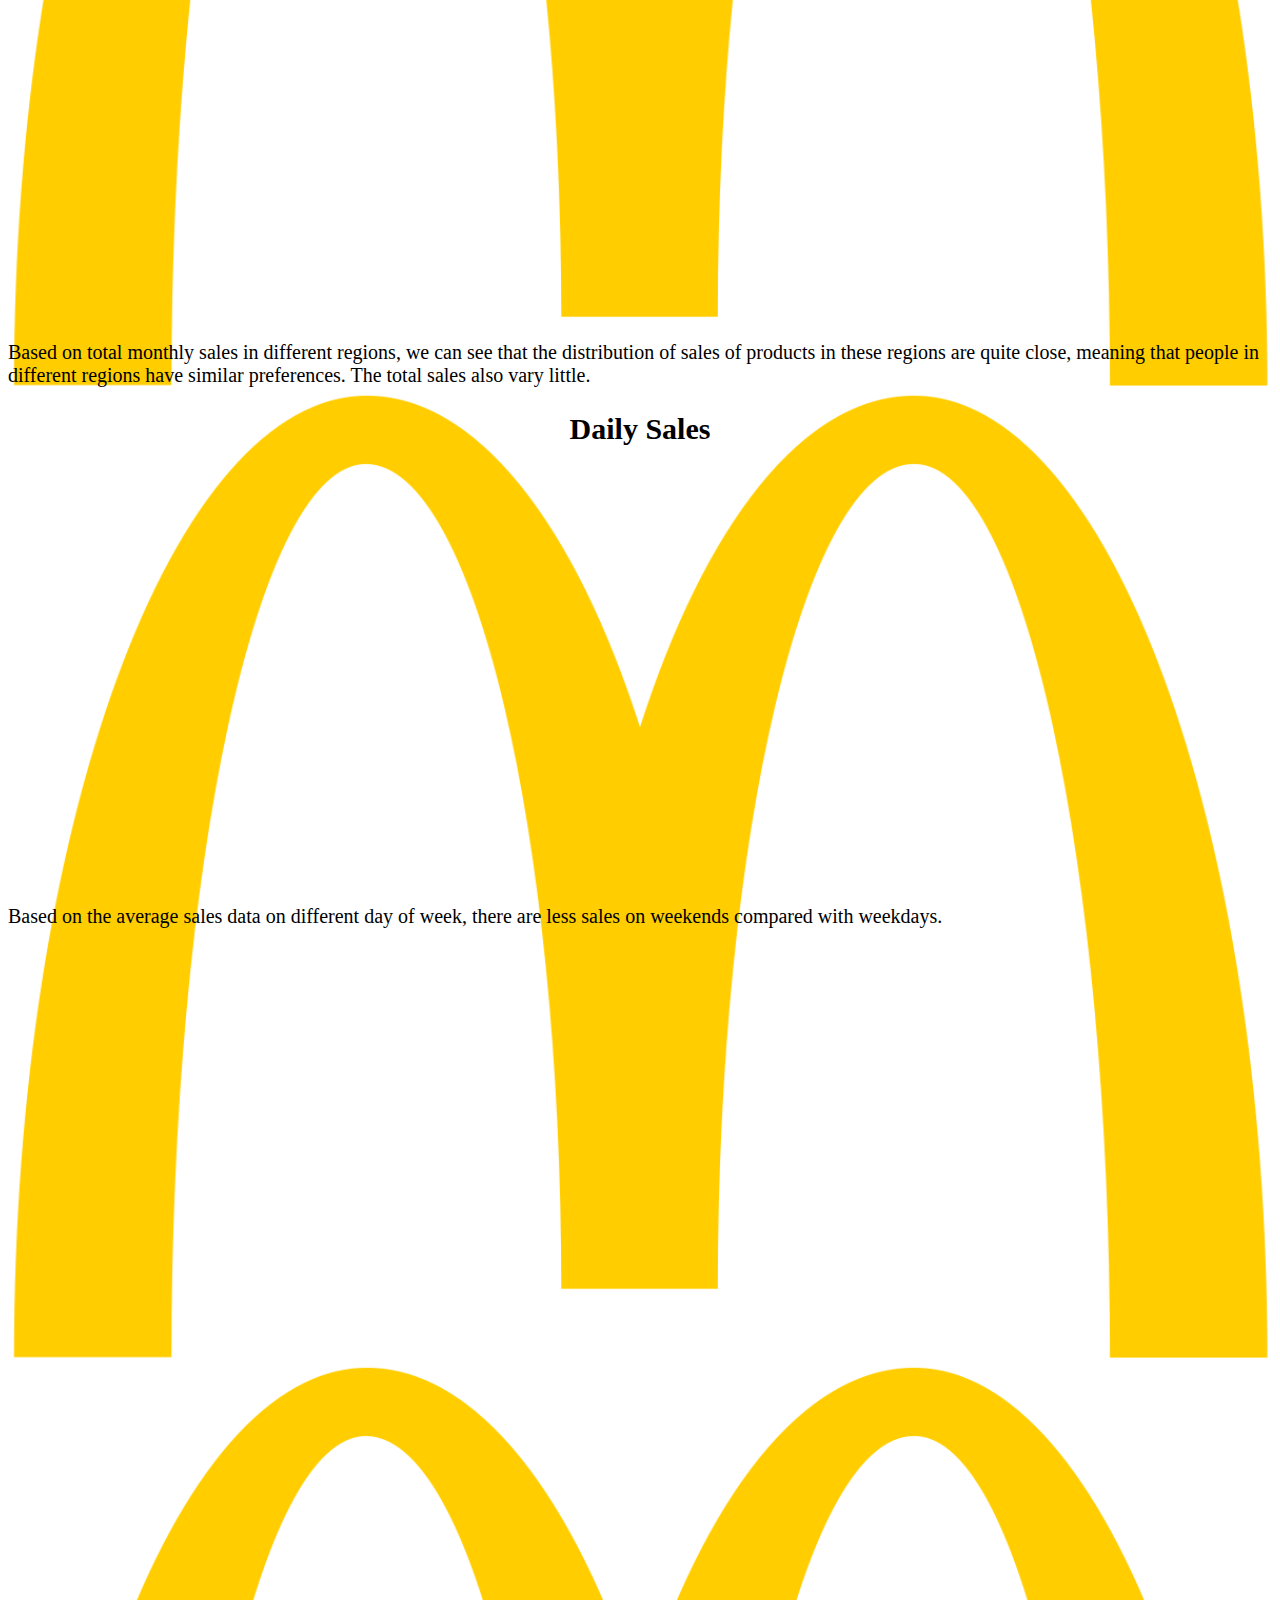
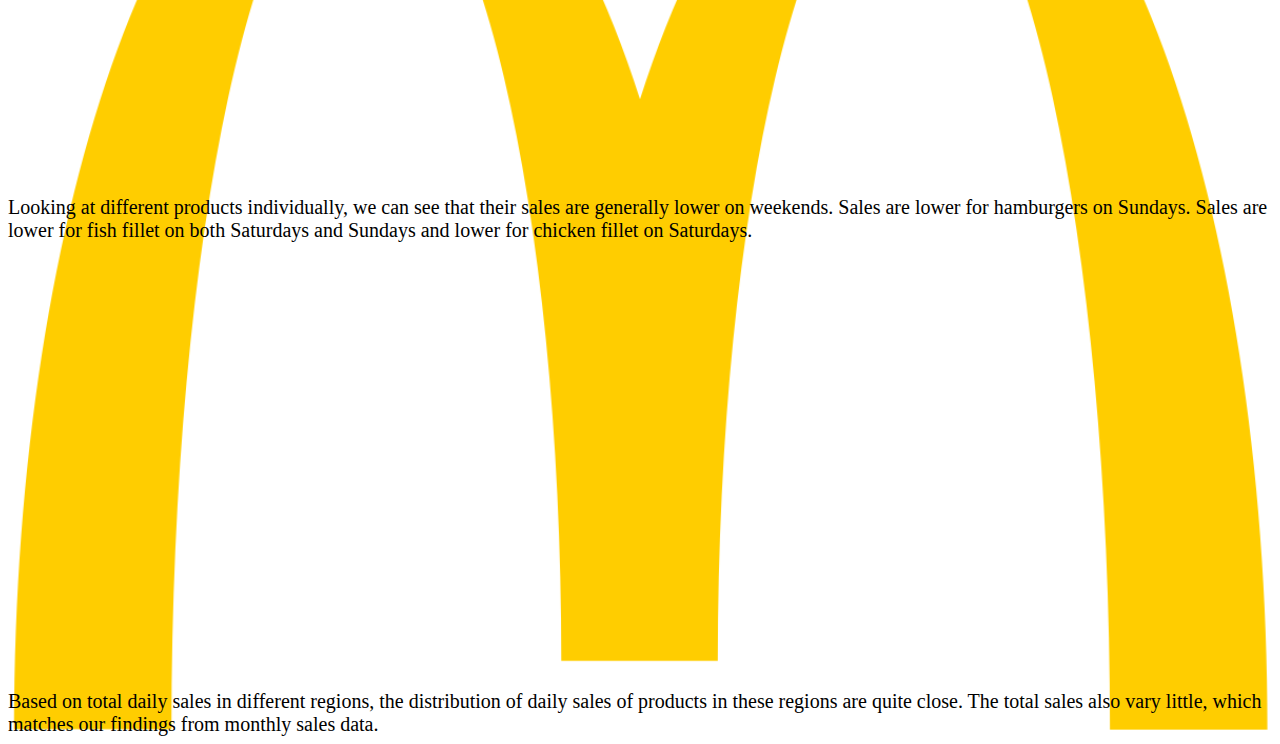
==== commit 54efa905: "Updated" ====
--- a/index.html
+++ b/index.html
@@ -10,7 +10,7 @@
 </head>
 <body>
     <a href="HW2.pdf">Download PDF here</a>
-    <!-- <div style="background-image: url('mcdonalds.jpg');background-size: 100% 25%;filter: alpha(opacity=60);"> -->
+    <div style="background-image: url('mcdonalds.png');background-size: 100% 25%;filter: alpha(opacity=60);">
     <!-- <img src="mcdonalds.jpg" style = 'width:200px;height:100px;'> -->
     <h1 style = "text-align: center;">Monthly Sales</h1>
     <div id="Monthly" style="height: 400px; width: 1500px; margin-bottom: 30px;"></div>
@@ -79,6 +79,13 @@
                 
             </script>
 
+<p1 style = "font-size:20px;">
+    It can be seen that, after the introduction of Impossible Whopper by Burger King in October 2018, the sales of 
+    MacDonald's dropped drastically. Besides, before the introduction, the sales were increasing 
+    steadily from 16 million to 23 million. But in the months following October 2018, the increase stopped.
+</p1>
+
+<br>
 
     <div id="MonthlyHM" style="height: 400px; width: 1500px; margin-bottom: 30px;"></div>
     <script>
@@ -183,6 +190,11 @@
     .add();
         
     </script>
+
+<p2 style = "font-size:20px;">
+    If we look at three different products individually, the relative amount of decrease in last october is really close. 
+    Therefore, the drop of total sales are caused by the decrease in sales of all three products instead of one or two of them.
+</p2>
 
 <div id="MonthlyRegion" style="height: 400px; width: 1500px; margin-bottom: 30px;"></div>
 <script>
@@ -297,13 +309,12 @@
 .add();
     
 </script>
-    <p1 style = "font-size:20px;">
-        It can be seen that, after the introduction of Impossible Whopper by Burger King in October 2018, the sales of 
-        MacDonald's hamburgers dropped drastically. Besides, before the introduction, the sales hanburgers were increasing 
-        steadily from 16 million to 23 million. But in the months following October 2018, the increase stopped.
-    </p1>
-
-    <br>
+
+    <p3 style = "font-size:20px;">
+        Then we look at sales data in different regions. It can be seen that all the regions are affected similarly. 
+        Therefore, the impact is national instead of regional.
+    </p3>
+
     <div id="MonthlyRegional" style="height: 400px; width: 1500px; margin-bottom: 30px;"></div>
     <script>
             Highcharts.chart('MonthlyRegional', {
@@ -365,10 +376,10 @@
                 });
                 
             </script>
-    <p3 style = "font-size:20px;">
+    <p4 style = "font-size:20px;">
         Based on total monthly sales in different regions, we can see that the distribution of sales of products in these regions
-        are quite close. The total sales also vary little.
-    </p3>
+        are quite close, meaning that people in different regions have similar preferences. The total sales also vary little.
+    </p4>
     
     <h2 style = "text-align: center; font-size: 30px;">Daily Sales</h2>
 
@@ -423,9 +434,9 @@
         });
             </script>
 <br>
-<p3 style = "font-size:20px;">
-        From the average sales on different day of week, there are less sales on weekends compared with weekdays.
-    </p3>
+<p5 style = "font-size:20px;">
+        Based on the average sales data on different day of week, there are less sales on weekends compared with weekdays.
+    </p5>
     <br>
 
     <div id="container3" style="height: 400px; width: 500px;margin-top: 30px;display: inline-block"></div>
@@ -580,10 +591,10 @@
     });
         </script>
 <br>
-<p4 style = "font-size:20px;">
-    Looking at different products individually, we can see that sales are lower for hamburgers on Sundays. 
-    They are lower for fish fillet on both Saturdays and Sundays and lower for chicken fillet on Saturdays.
-</p4>
+<p6 style = "font-size:20px;">
+    Looking at different products individually, we can see that their sales are generally lower on weekends.
+    Sales are lower for hamburgers on Sundays. Sales are lower for fish fillet on both Saturdays and Sundays and lower for chicken fillet on Saturdays.
+</p6>
 <div id="DailyRegional" style="height: 400px; width: 1500px; margin-bottom: 30px;"></div>
     <script>
             Highcharts.chart('DailyRegional', {
@@ -646,9 +657,10 @@
                 
             </script>
             <br>
-    <p6 style = "font-size:20px;">
-        Based on total daily sales in different regions, we can see that the distribution of sales of products
-        in these regions are quite close. The total sales also vary little.
-    </p6>
+    <p7 style = "font-size:20px;">
+        Based on total daily sales in different regions, the distribution of daily sales of products
+        in these regions are quite close. The total sales also vary little, which matches our findings from monthly
+        sales data.
+    </p7>
 </body>
 </html>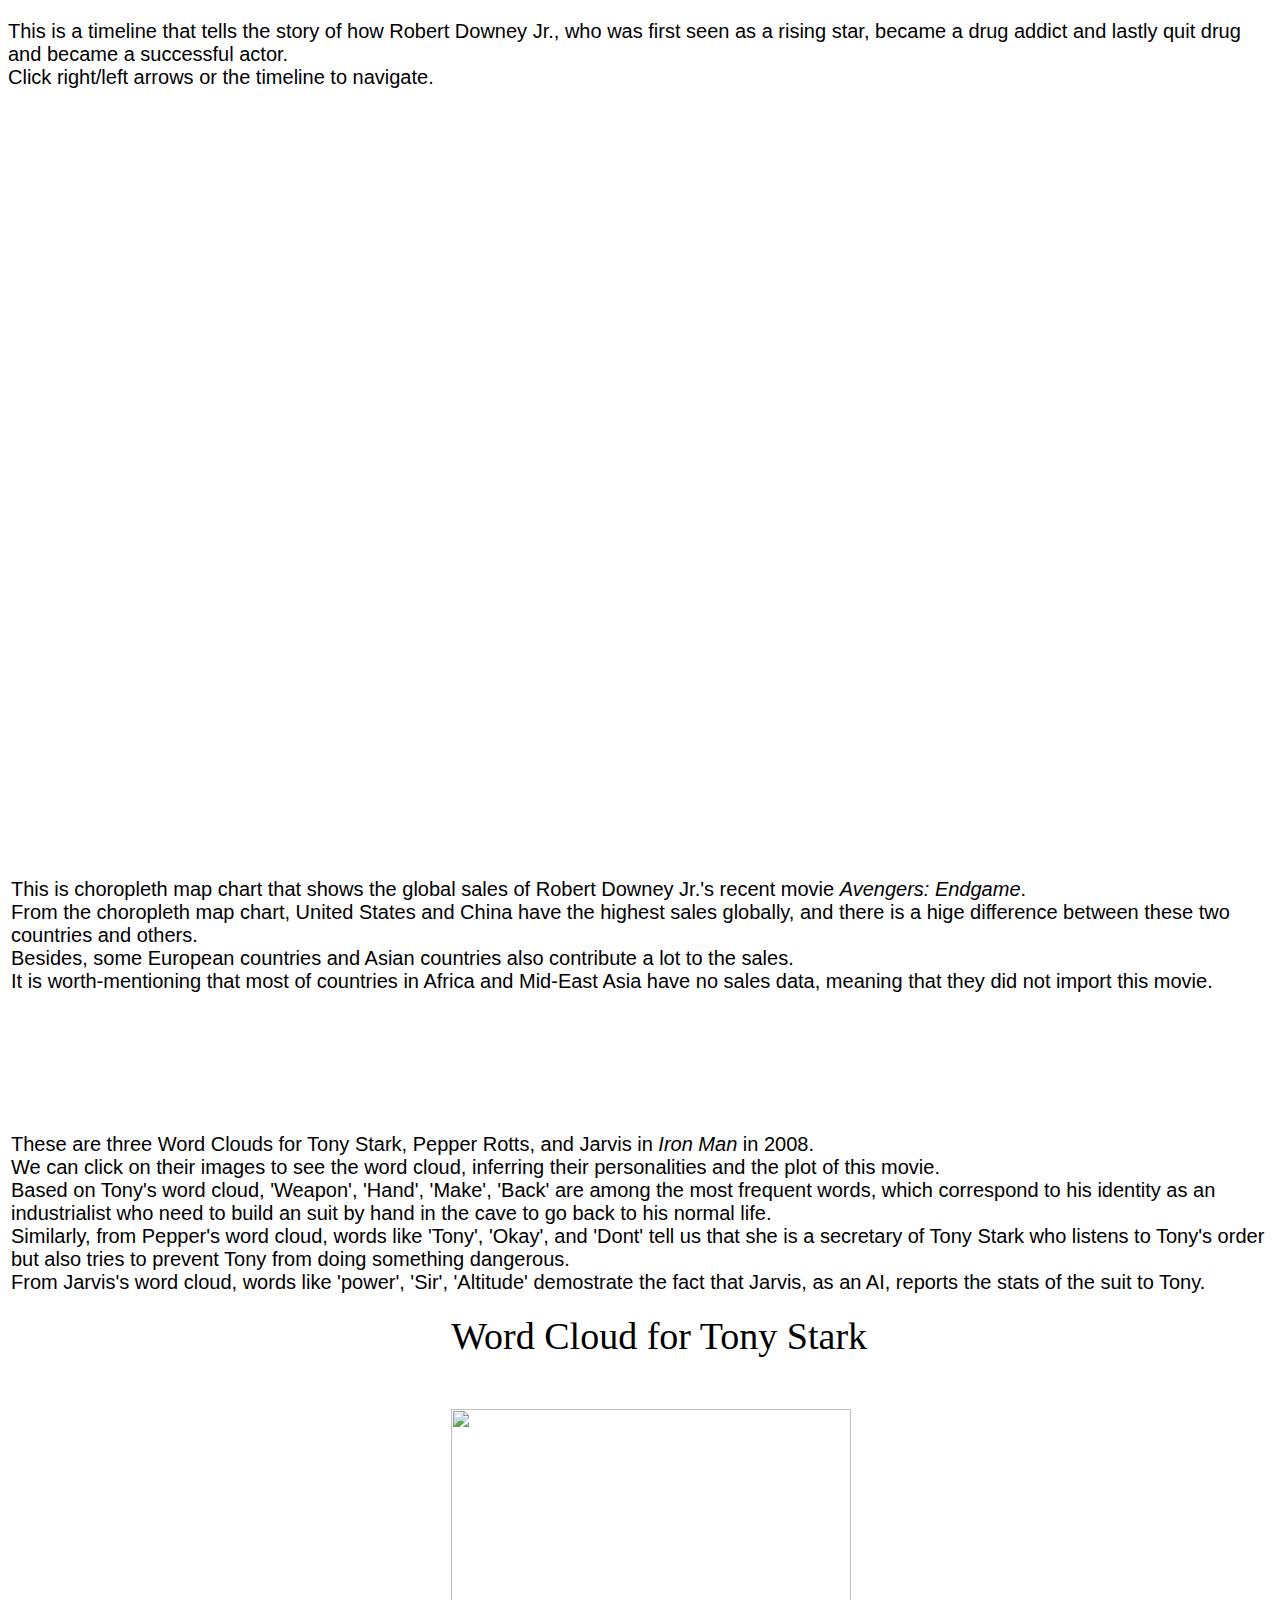
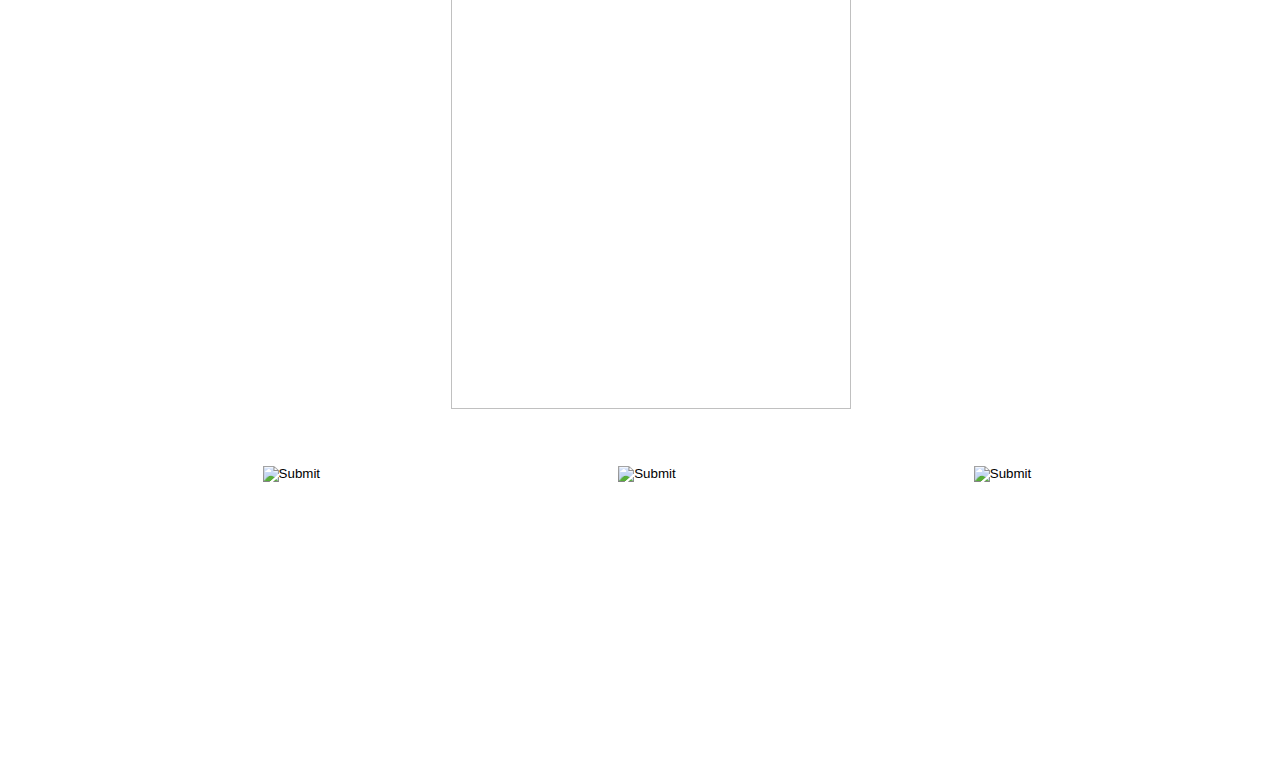
==== commit f88d5bf2: "Updated" ====
--- a/index.html
+++ b/index.html
@@ -1,666 +1,144 @@
 <!DOCTYPE html>
 <html lang="en">
 <head>
-    <meta charset="UTF-8">
-    <meta name="viewport" content="width=device-width, initial-scale=1.0">
-    <meta http-equiv="X-UA-Compatible" content="ie=edge">
-    <title>Analysis of Impact of the Impossible Whopper</title>
-    <script src="https://code.highcharts.com/highcharts.js"></script>
+        <script src="https://code.highcharts.com/highcharts.js"></script>
+        <script src="https://code.highcharts.com/modules/data.js"></script>
+        <script src="https://code.highcharts.com/modules/heatmap.js"></script>
+        <script src="https://code.highcharts.com/modules/treemap.js"></script>
+        <script src="https://www.amcharts.com/lib/4/core.js"></script>
+        <script src="https://www.amcharts.com/lib/4/charts.js"></script>
+        <script src="https://www.amcharts.com/lib/4/plugins/wordCloud.js"></script>
+        <script src="https://www.amcharts.com/lib/4/themes/animated.js"></script>
+        <script src="https://code.highcharts.com/modules/wordcloud.js"></script>
+
+        <!-- <div id="container"></div> -->
+        <link rel="stylesheet" href="main.css">
 
 </head>
 <body>
-    <a href="HW2.pdf">Download PDF here</a>
-    <div style="background-image: url('mcdonalds.png');background-size: 100% 25%;filter: alpha(opacity=60);">
-    <!-- <img src="mcdonalds.jpg" style = 'width:200px;height:100px;'> -->
-    <h1 style = "text-align: center;">Monthly Sales</h1>
-    <div id="Monthly" style="height: 400px; width: 1500px; margin-bottom: 30px;"></div>
+        <p>This is a timeline that tells the story of how Robert Downey Jr., who was first seen as a rising star, 
+            became a drug addict and lastly quit drug and became a successful actor.
+        <br>Click right/left arrows or the timeline to navigate.</p>
+        <iframe src='https://cdn.knightlab.com/libs/timeline3/latest/embed/index.html?source=1hRfZeMcCamOwb7HKevLJe-wTXov-VJYCi3x3NZPjVnE&font=Default&lang=en&initial_zoom=2&height=650' width='100%' height='650' webkitallowfullscreen mozallowfullscreen allowfullscreen frameborder='0'></iframe>
+
+       
+        
+        <table width = '100%'>
+                <tr height = '30px'>
+                        <td>
+                        <p id = 'chart2'>
+                            <br><br><br><br>
+                            This is choropleth map chart that shows the global sales of Robert Downey Jr.'s recent movie <i>Avengers: Endgame</i>.
+                            <br>
+                            From the choropleth map chart, United States and China have the highest sales globally, and there
+                            is a hige difference between these two countries and others.
+                            <br>
+                            Besides, some European countries and Asian countries also contribute a lot to the sales.
+                            <br>
+                            It is worth-mentioning that most of countries in Africa and Mid-East Asia have no sales data, meaning that 
+                            they did not import this movie.
+                        </p>
+                    </td>
+                    </tr>
+            <tr>
+                <td>
+                    <div class='tableauPlaceholder' id='viz1574724905655' style='position:relative'><noscript><a href='#'><img alt=' ' src='https:&#47;&#47;public.tableau.com&#47;static&#47;images&#47;Av&#47;AvengersEndgameMap&#47;Sheet2&#47;1_rss.png' style='border: none' /></a></noscript>
+                    <object class='tableauViz'  style='display:none;float:right'>
+                        <param name='host_url' value='https%3A%2F%2Fpublic.tableau.com%2F' /> 
+                        <param name='embed_code_version' value='3' /> 
+                        <param name='site_root' value='' />
+                        <param name='name' value='AvengersEndgameMap&#47;Sheet2' />
+                        <param name='tabs' value='no' />
+                        <param name='toolbar' value='yes' />
+                        <param name='static_image' value='https:&#47;&#47;public.tableau.com&#47;static&#47;images&#47;Av&#47;AvengersEndgameMap&#47;Sheet2&#47;1.png' /> 
+                        <param name='animate_transition' value='yes' />
+                        <param name='display_static_image' value='yes' />
+                        <param name='display_spinner' value='yes' />
+                        <param name='display_overlay' value='yes' />
+                        <param name='display_count' value='yes' />
+                        <param name='filter' value='publish=yes' /></object>
+                    </div>                
+                </td>
+            </tr>
+            
+
+            <tr height = '30px'>
+                <td>
+                        <p id = 'chart3'>
+                                <br><br><br><br>
+
+                                These are three Word Clouds for Tony Stark, Pepper Rotts, and Jarvis in <i>Iron Man</i> in 2008.
+                                <br>We can click on their images to see the word cloud, inferring their personalities and the plot of this movie. 
+                                <br>Based on Tony's word cloud, 'Weapon', 'Hand', 'Make', 'Back' are among the most frequent words, which correspond to
+                                his identity as an industrialist who need to build an suit by hand in the cave to go back to his normal life.
+                                <br>Similarly, from Pepper's word cloud, words like 'Tony', 'Okay', and 'Dont' tell us that she is a secretary of
+                                Tony Stark who listens to Tony's order but also tries to prevent Tony from doing something dangerous.
+                                <br>From Jarvis's word cloud, words like 'power', 'Sir', 'Altitude' demostrate the fact that Jarvis, as an AI, reports 
+                                the stats of the suit to Tony.
+                            </p>
+                <div id ='title' >Word Cloud for Tony Stark</div>
+            </td>
+            </tr>
+            <tr height = '700px'>
+                    <td>
+                        
+
+                        <img src="Tonyword.png" id = 'wordcloud' width = '400px;'>
+                    <!-- HTML -->
+                        <!-- <div id="chartdiv"></div> -->
+                    </td>
+            </tr>
+            <tr height = '100px'>
+                    <td>
+                        <input type="image" src = 'tony.png' alt='Submit' id="tony" height="50px"  width="50px"/>
+                        <input type="image" src ='pepper.jpeg' alt='Submit' id="pepper"  height="50px" width="50px"/>
+                        <input type="image" src ='jarvis.png' alt='Submit' id="jarvis"  height="50px" width="50px"/>
+                        <div id = 'container2'></div>
+                    </td>
+            </tr>
+            <tr height = '200px'>
+
+            </tr>
+        </table>
+
+        <script type='text/javascript'>                    
+        var divElement = document.getElementById('viz1574724905655');                    
+        var vizElement = divElement.getElementsByTagName('object')[0];                    
+        vizElement.style.width='90%';
+        vizElement.style.height=(divElement.offsetWidth*0.5)+'px';                    
+        var scriptElement = document.createElement('script');                    
+        scriptElement.src = 'https://public.tableau.com/javascripts/api/viz_v1.js';                    
+        vizElement.parentNode.insertBefore(scriptElement, vizElement);                
+        </script>
+
+
     <script>
-            Highcharts.chart('Monthly', {
-                chart:{
-                        backgroundColor: 'rgba(0,0,0,0)'
-                    },
-                title: {
-                    text: 'Total Monthly Sales in the U.S., Jan. 2016 to Sept. 2019'
-                },
-                xAxis: {
-                    categories:[
-                        '2016.1', '2016.2','2016.3','2016.4', '2016.5','2016.6','2016.7', '2016.8','2016.9','2016.10', '2016.11','2016.12',
-                        '2017.1', '2017.2','2017.3','2017.4', '2017.5','2017.6','2017.7', '2017.8','2017.9','2017.10', '2017.11','2017.12',
-                        '2018.1', '2018.2','2018.3','2018.4', '2018.5','2018.6','2018.7', '2018.8','2018.9','2018.10', '2018.11','2018.12',
-                        '2019.1', '2019.2','2019.3','2019.4', '2019.5','2019.6','2019.7', '2019.8','2019.9'
-                    ]
-                },
-        
-                yAxis: {
-                    title: {
-                        text: 'USD'
-                    }
-                },
-        
-                legend: {
-                    layout: 'vertical',
-                    align: 'right',
-                    verticalAlign: 'middle'
-                },
-        
-                series:[
-                    {
-                    name: 'Sales in the U.S.',
-                    data: [9350979,  9682759,  9825257,  9716585, 10121412, 10074600, 10263807, 10882057, 10609820, 10619003, 10900886, 10498980,
-                            11192197, 11824369, 11437109, 11393492, 11596984, 11878171, 11536662, 12559477, 12225562, 11964460, 12532702, 12836124,
-                            13048511, 13347771, 12677300, 13251875, 13687830, 12840517, 13338406, 13542320, {marker: {
-                            fillColor: '#FF0000',
-                            lineWidth: 1,
-                            lineColor: "#FF0000" 
-                    }, y:13247269}, {marker: {
-                            fillColor: '#FF0000',
-                            lineWidth: 1,
-                            lineColor: "#FF0000" 
-                    }, y:11374035}, 12299535, 11539095,
-                            12558735, 12278447, 12074324, 12250084, 12686117, 11798203, 11547979, 11954952, 11981653]
-                    }],
-        
-                responsive: {
-                    rules: [{
-                        condition: {
-                            maxWidth: 500
-                        },
-                        chartOptions: {
-                            legend: {
-                                layout: 'horizontal',
-                                align: 'center',
-                                verticalAlign: 'bottom'
-                            }
-                        }
-                    }]
-                }
-        
-                });
-                
-            </script>
+    document.getElementById('tony').addEventListener('click', function() {
+        var word = document.getElementById('wordcloud');
+        var title = document.getElementById('title');
+        word.setAttribute('src','Tonyword.png');
+        word.setAttribute('width','400px');
+        title.innerHTML = 'Word Cloud for Tony Stark';
+        });
 
-<p1 style = "font-size:20px;">
-    It can be seen that, after the introduction of Impossible Whopper by Burger King in October 2018, the sales of 
-    MacDonald's dropped drastically. Besides, before the introduction, the sales were increasing 
-    steadily from 16 million to 23 million. But in the months following October 2018, the increase stopped.
-</p1>
+    document.getElementById('pepper').addEventListener('click', function() {
+        var word = document.getElementById('wordcloud');
+        var title = document.getElementById('title');
+        word.setAttribute('src','pepperWord.png');
+        word.setAttribute('width','400px');
+        title.innerHTML = 'Word Cloud for Pepper';
+        });
 
-<br>
-
-    <div id="MonthlyHM" style="height: 400px; width: 1500px; margin-bottom: 30px;"></div>
-    <script>
-    chart = Highcharts.chart('MonthlyHM', {
-        chart:{
-                backgroundColor: 'rgba(0,0,0,0)'
-            },
-        title: {
-            text: 'Monthly Sales of Three Products in the U.S., Jan. 2016 to Sept. 2019'
-        },
-        xAxis: {
-            categories:[
-                '2016.1', '2016.2','2016.3','2016.4', '2016.5','2016.6','2016.7', '2016.8','2016.9','2016.10', '2016.11','2016.12',
-                '2017.1', '2017.2','2017.3','2017.4', '2017.5','2017.6','2017.7', '2017.8','2017.9','2017.10', '2017.11','2017.12',
-                '2018.1', '2018.2','2018.3','2018.4', '2018.5','2018.6','2018.7', '2018.8','2018.9','2018.10', '2018.11','2018.12',
-                '2019.1', '2019.2','2019.3','2019.4', '2019.5','2019.6','2019.7', '2019.8','2019.9'
-            ]
-        },
-
-        yAxis: {
-            title: {
-                text: 'USD of Products'
-            }
-        },
-
-        legend: {
-            layout: 'vertical',
-            align: 'right',
-            verticalAlign: 'middle'
-        },
-
-        series:[
-            {
-            name: 'USD of Hamburgers in the U.S.',
-            data: [16795944, 17520630, 17729697, 17399145, 18241221, 18168324, 18490119, 19612389, 19148652, 19031595, 19470732, 19020228, 
-            20057322, 21458946, 20453919, 20591121, 20892282, 21502674, 20522490, 22493628, 22058778, 21510873, 22648008, 23123328,
-            23663289, 23970684, 22962936, 23842056, 24559179, 22889145, 24037551, 24180750, {marker: {
-                    fillColor: '#FF0000',
-                    lineWidth: 1,
-                    lineColor: "#FF0000" 
-            }, y:23768763}, {marker: {
-                    fillColor: '#FF0000',
-                    lineWidth: 1,
-                    lineColor: "#FF0000" 
-            },y:20343702}, 22159206, 20863518,
-            22705683, 22050768, 21803397, 21953523, 22862487, 21372525, 20869323, 21571980, 21428580]
-        },{name: 'USD of Fish Fillet in the U.S.',
-                data:[1399660, 1448157, 1453511, 1461148, 1507504, 1514266, 1553107, 1620900, 1609076, 1611235, 1661883, 1559588, 
-                    1698295, 1759942, 1732267, 1715924, 1754566, 1748524, 1751563, 1888539, 1809174, 1806878, 1887120, 1942176, 
-                    1926117, 2028810, 1883343, 2019461, 2063039, 1954050, 1987216, 2014826, {marker: {
-                            fillColor: '#FF0000',
-                            lineWidth: 1,
-                            lineColor: "#FF0000" 
-                    }, y:1997118}, {marker: {
-                            fillColor: '#FF0000',
-                            lineWidth: 1,
-                            lineColor: "#FF0000" 
-                    }, y:1730781}, 1860819, 1710520, 
-                    1861751, 1866627, 1802980, 1859086, 1890213, 1752262, 1738859, 1768857, 1815026]},
-                    {
-                name: 'USD of Chicken Fillet in the U.S.',
-                data:[2352671, 2394392, 2461847, 2455722, 2533501, 2504226, 2547327, 2723694, 2617860, 2663903, 2748759, 2599316, 
-                    2808128, 2911445, 2886869, 2813861, 2878324, 2962089, 2944269, 3173062, 3063462, 2987291, 3096246, 3186172,
-                    3234631, 3328733, 3139645, 3285062, 3438398, 3256752, 3338673, 3467244, {marker: {
-                            fillColor: '#FF0000',
-                            lineWidth: 1,
-                            lineColor: "#FF0000" 
-                    }, y:3327230}, {marker: {
-                            fillColor: '#FF0000',
-                            lineWidth: 1,
-                            lineColor: "#FF0000" 
-                    }, y:2862020}, 3052314, 2874069, 
-                    3128423, 3061564, 3003545, 3073157, 3175075, 2921766, 2852679, 2995435, 3023767]
-            }],
-
-        responsive: {
-            rules: [{
-                condition: {
-                    maxWidth: 500
-                },
-                chartOptions: {
-                    legend: {
-                        layout: 'horizontal',
-                        align: 'center',
-                        verticalAlign: 'bottom'
-                    }
-                }
-            }]
-        }
+    document.getElementById('jarvis').addEventListener('click', function() {
+        var word = document.getElementById('wordcloud');
+        var title = document.getElementById('title');
+        word.setAttribute('src','Jarvisword.png');
+        word.setAttribute('width','400px');
+        title.innerHTML = 'Word Cloud for Jarvis';
         });
-    chart.customText = chart.renderer.text('click on legends to only', 1300, 140)
-    .css({
-        color: '#111111',
-        fontSize: '16px'
-    })
-    .add();
-    chart.customText = chart.renderer.text('show one or two lines!', 1300, 160)
-    .css({
-        color: '#111111',
-        fontSize: '16px'
-    })
-    .add();
-        
-    </script>
-
-<p2 style = "font-size:20px;">
-    If we look at three different products individually, the relative amount of decrease in last october is really close. 
-    Therefore, the drop of total sales are caused by the decrease in sales of all three products instead of one or two of them.
-</p2>
-
-<div id="MonthlyRegion" style="height: 400px; width: 1500px; margin-bottom: 30px;"></div>
-<script>
-chart = Highcharts.chart('MonthlyRegion', {
-    chart:{
-            backgroundColor: 'rgba(0,0,0,0)'
-        },
-    title: {
-        text: 'Monthly Sales in Different Regions in the U.S., Jan. 2016 to Sept. 2019'
-    },
-    xAxis: {
-        categories:[
-            '2016.1', '2016.2','2016.3','2016.4', '2016.5','2016.6','2016.7', '2016.8','2016.9','2016.10', '2016.11','2016.12',
-            '2017.1', '2017.2','2017.3','2017.4', '2017.5','2017.6','2017.7', '2017.8','2017.9','2017.10', '2017.11','2017.12',
-            '2018.1', '2018.2','2018.3','2018.4', '2018.5','2018.6','2018.7', '2018.8','2018.9','2018.10', '2018.11','2018.12',
-            '2019.1', '2019.2','2019.3','2019.4', '2019.5','2019.6','2019.7', '2019.8','2019.9'
-        ]
-    },
-
-    yAxis: {
-        title: {
-            text: 'USD of Products'
-        }
-    },
-
-    legend: {
-        layout: 'vertical',
-        align: 'right',
-        verticalAlign: 'middle'
-    },
-
-    series:[
-        {
-        name: 'NE',
-        data: [1920995, 1959215, 2027678, 1997833, 2108274, 2091980, 2140709,
-       2205580, 2153816, 2168676, 2234393, 2133837, 2301686, 2453707,
-       2339264, 2359080, 2416127, 2465093, 2390742, 2537829, 2523511,
-       2444177, 2621029, 2647775, 2640761, 2814604, 2609253, 2722007,
-       2832936, 2641786, 2742490, 2786194, {marker: {fillColor: '#FF0000',lineWidth: 1, lineColor: "#FF0000" }, y:2720638}, 
-       {marker: {fillColor: '#FF0000',lineWidth: 1,lineColor: "#FF0000" }, y:2320956}, 2560458,
-       2373509, 2593906, 2506324, 2507077, 2496457, 2645148, 2466669,
-       2406800, 2465004, 2445513]
-    },{
-        name: 'SW',
-        data: [1874274, 1969544, 2022124, 1990964, 2082809, 2023180, 2095066,
-       2250241, 2127713, 2170377, 2247531, 2143326, 2260916, 2419317,
-       2300432, 2328692, 2339363, 2414319, 2357318, 2585228, 2462909,
-       2429262, 2545089, 2592250, 2637128, 2662916, 2560765, 2676031,
-       2804042, 2599733, 2688708, 2736147, {marker: {fillColor: '#FF0000',lineWidth: 1, lineColor: "#FF0000" }, y:2710087}, 
-       {marker: {fillColor: '#FF0000',lineWidth: 1, lineColor: "#FF0000" }, y:2288687}, 2526092,
-       2352366, 2524880, 2537643, 2446863, 2540149, 2525821, 2350121,
-       2322284, 2394712, 2424378]
-    },{
-        name: 'NW',
-        data: [1871601, 1960649, 1939014, 1946570, 1979297, 2033895, 2015714,
-       2139988, 2124603, 2135427, 2162560, 2111721, 2248713, 2357234,
-       2299477, 2237613, 2302404, 2389953, 2302992, 2561169, 2404606,
-       2426288, 2517947, 2528700, 2629108, 2707575, 2553334, 2639394,
-       2704249, 2615408, 2637788, 2754238, {marker: {fillColor: '#FF0000',lineWidth: 1, lineColor: "#FF0000" }, y:2670893},
-       {marker: {fillColor: '#FF0000',lineWidth: 1, lineColor: "#FF0000" }, y: 2288925}, 2416298,
-       2239571, 2557614, 2434056, 2419587, 2403681, 2553187, 2373539,
-       2323544, 2399015, 2415468]
-    },{
-        name: 'SE',
-        data: [1825056, 1933574, 1901402, 1908892, 2013220, 1997693, 1977396,
-       2164116, 2131997, 2089130, 2130742, 2110360, 2216731, 2306213,
-       2283604, 2242638, 2259342, 2330922, 2275408, 2451183, 2431953,
-       2359954, 2413490, 2537451, 2577139, 2617479, 2500256, 2659690,
-       2668593, 2485609, 2630319, 2666406, {marker: {fillColor: '#FF0000',lineWidth: 1, lineColor: "#FF0000" }, y:2586340}, 
-       {marker: {fillColor: '#FF0000',lineWidth: 1, lineColor: "#FF0000" }, y:2223673}, 2376833,
-       2306116, 2491027, 2401803, 2384291, 2396331, 2475925, 2285149,
-       2240780, 2348987, 2367390]
-    },{
-        name: 'C',
-        data: [1859053, 1859777, 1935039, 1872326, 1937812, 1927852, 2034922,
-       2122132, 2071691, 2055393, 2125660, 1999736, 2164151, 2287898,
-       2214332, 2225469, 2279748, 2277884, 2210202, 2424068, 2402583,
-       2304779, 2435147, 2529948, 2564375, 2545197, 2453692, 2554753,
-       2678010, 2497981, 2639101, 2599335, {marker: {fillColor: '#FF0000',lineWidth: 1, lineColor: "#FF0000" }, y:2559311}, 
-       {marker: {fillColor: '#FF0000',lineWidth: 1, lineColor: "#FF0000" }, y:2251794}, 2419854,
-       2267533, 2391308, 2398621, 2316506, 2413466, 2486036, 2322725,
-       2254571, 2347234, 2328904]
-    },
-       ],
-
-    responsive: {
-        rules: [{
-            condition: {
-                maxWidth: 500
-            },
-            chartOptions: {
-                legend: {
-                    layout: 'horizontal',
-                    align: 'center',
-                    verticalAlign: 'bottom'
-                }
-            }
-        }]
-    }
-    });
-chart.customText = chart.renderer.text('click on legends to', 1300, 100)
-.css({
-    color: '#111111',
-    fontSize: '16px'
-})
-.add();
-chart.customText = chart.renderer.text('show fewer lines!', 1300, 120)
-.css({
-    color: '#111111',
-    fontSize: '16px'
-})
-.add();
+</script>
     
-</script>
-
-    <p3 style = "font-size:20px;">
-        Then we look at sales data in different regions. It can be seen that all the regions are affected similarly. 
-        Therefore, the impact is national instead of regional.
-    </p3>
-
-    <div id="MonthlyRegional" style="height: 400px; width: 1500px; margin-bottom: 30px;"></div>
-    <script>
-            Highcharts.chart('MonthlyRegional', {
-                chart:{
-                    type:'bar',
-                    backgroundColor: 'rgba(0,0,0,0)'
-                    },
-                title: {
-                    text: 'Total Monthly Sales in Different Regions'
-                },
-                xAxis: {
-                    categories: ['NE', 'SW', 'NW', 'SE', 'C']
-                },
-                yAxis: {
-                    min: 0,
-                    title: {
-                        text: 'Total Sales (USD)'
-                    }
-                },
-                
-                plotOptions: {
-                    series: {
-                        stacking: 'normal'
-                    }
-                },
-                legend: {
-                    layout: 'vertical',
-                    align: 'right',
-                    verticalAlign: 'middle'
-                },
-        
-                series:[
-                    {
-                    name: 'HM',
-                    data: [65362334, 64421707, 63572000, 62328614, 61582375]
-                    },{
-                    name: 'CF',
-                    data: [27233220, 26815953, 26341429, 26039450, 25724566]
-                    },{
-                    name: 'FF',
-                    data: [16345942, 16104137, 15821178, 15614539, 15540968]
-                    }],
-        
-                responsive: {
-                    rules: [{
-                        condition: {
-                            maxWidth: 500
-                        },
-                        chartOptions: {
-                            legend: {
-                                layout: 'horizontal',
-                                align: 'center',
-                                verticalAlign: 'bottom'
-                            }
-                        }
-                    }]
-                }
-        
-                });
-                
-            </script>
-    <p4 style = "font-size:20px;">
-        Based on total monthly sales in different regions, we can see that the distribution of sales of products in these regions
-        are quite close, meaning that people in different regions have similar preferences. The total sales also vary little.
-    </p4>
-    
-    <h2 style = "text-align: center; font-size: 30px;">Daily Sales</h2>
-
-    <div id="DailyByWeekday" style="height: 400px; width: 1500px;margin-top: 30px;display: inline-block"></div>
-    <script>
-        Highcharts.chart('DailyByWeekday', {
-            chart:{
-                backgroundColor: 'rgba(0,0,0,0)'
-            },
-            title: {
-                text: 'Daily Sales in the U.S. by Day of Week'
-            },
-            xAxis: {
-                categories:[
-                    'Monday', 'Tuesday', 'Wednesday', 'Thursday', 'Friday', 'Saturday', 'Sunday'
-                ]
-                },
-        
-            yAxis: {
-                title: {
-                    text: 'Total Sales (USD)'
-                }
-            },
-        
-            legend: {
-                layout: 'vertical',
-                align: 'right',
-                verticalAlign: 'middle'
-            },
-        
-            series:[
-                {
-                name: 'Mean Sales in the U.S.',
-                data:[303163.75, 300023.25, 303959.5, 303729.75, 310587, 294333.4, 296574.4]
-            }],
-        
-            responsive: {
-                rules: [{
-                    condition: {
-                        maxWidth: 500
-                    },
-                    chartOptions: {
-                        legend: {
-                            layout: 'horizontal',
-                            align: 'center',
-                            verticalAlign: 'bottom'
-                        }
-                    }
-                }]
-            }
-        
-        });
-            </script>
-<br>
-<p5 style = "font-size:20px;">
-        Based on the average sales data on different day of week, there are less sales on weekends compared with weekdays.
-    </p5>
-    <br>
-
-    <div id="container3" style="height: 400px; width: 500px;margin-top: 30px;display: inline-block"></div>
-    <script>
-        Highcharts.chart('container3', {
-            chart:{
-                backgroundColor: 'rgba(0,0,0,0)'
-            },
-            title: {
-                text: 'Sales of Hamburgers in the U.S. by Day of Week'
-            },
-            xAxis: {
-                categories:[
-                    'Monday', 'Tuesday', 'Wednesday', 'Thursday', 'Friday', 'Saturday', 'Sunday'
-                ]
-                },
-        
-            yAxis: {
-                title: {
-                    text: 'Total Sales of Hamburgers (USD)'
-                }
-            },
-        
-            legend: {
-                layout: 'vertical',
-                align: 'right',
-                verticalAlign: 'middle'
-            },
-        
-            series:[
-                {
-                name: 'Mean Sales of Hamburgers in the U.S.',
-                data:[181368.5, 180341.75, 181304.75, 179467.25, 181921, 180366.4, 179456.4]
-            }],
-        
-            responsive: {
-                rules: [{
-                    condition: {
-                        maxWidth: 500
-                    },
-                    chartOptions: {
-                        legend: {
-                            layout: 'horizontal',
-                            align: 'center',
-                            verticalAlign: 'bottom'
-                        }
-                    }
-                }]
-            }
-        
-        });
-            </script>
-
-<div id="container4" style="height: 400px; width: 500px;margin-top: 30px;display: inline-block"></div>
-<script>
-    Highcharts.chart('container4', {
-        chart:{
-                backgroundColor: 'rgba(0,0,0,0)'
-            },
-        title: {
-            text: 'Sales of Fish Fillet in the U.S. by Day of Week'
-        },
-        xAxis: {
-            categories:[
-                'Monday', 'Tuesday', 'Wednesday', 'Thursday', 'Friday', 'Saturday', 'Sunday'
-            ]
-            },
-    
-        yAxis: {
-            title: {
-                text: 'Total Sales of Fish Fillet (USD)'
-            }
-        },
-    
-        legend: {
-            layout: 'vertical',
-            align: 'right',
-            verticalAlign: 'middle'
-        },
-    
-        series:[
-        {
-            name: 'Mean Sales of Fish Fillet in the U.S.',
-            data:[44751.5, 44156.25, 46205.5, 48357.5, 52766.8, 40106.4, 40282.2]
-        }],
-    
-        responsive: {
-            rules: [{
-                condition: {
-                    maxWidth: 500
-                },
-                chartOptions: {
-                    legend: {
-                        layout: 'horizontal',
-                        align: 'center',
-                        verticalAlign: 'bottom'
-                    }
-                }
-            }]
-        }
-    
-    });
-        </script>
-<div id="container5" style="height: 400px; width: 500px;margin-top: 30px;display: inline-block"></div>
-<script>
-    Highcharts.chart('container5', {
-        chart:{
-                backgroundColor: 'rgba(0,0,0,0)'
-            },
-        title: {
-            text: 'Sales of Chicken Fillet in the U.S. by Day of Week'
-        },
-        xAxis: {
-            categories:[
-                'Monday', 'Tuesday', 'Wednesday', 'Thursday', 'Friday', 'Saturday', 'Sunday'
-            ]
-            },
-    
-        yAxis: {
-            title: {
-                text: 'Total Sales of Chicken Fillet (USD)'
-            }
-        },
-    
-        legend: {
-            layout: 'vertical',
-            align: 'right',
-            verticalAlign: 'middle'
-        },
-    
-        series:[
-            {
-            name: 'Mean Sales of Chicken Fillet in the U.S.',
-            data:[77043.75, 75525.25, 76449.25, 75905, 75899.2, 73860.6,76835.8]
-        }],
-    
-        responsive: {
-            rules: [{
-                condition: {
-                    maxWidth: 500
-                },
-                chartOptions: {
-                    legend: {
-                        layout: 'horizontal',
-                        align: 'center',
-                        verticalAlign: 'bottom'
-                    }
-                }
-            }]
-        }
-    
-    });
-        </script>
-<br>
-<p6 style = "font-size:20px;">
-    Looking at different products individually, we can see that their sales are generally lower on weekends.
-    Sales are lower for hamburgers on Sundays. Sales are lower for fish fillet on both Saturdays and Sundays and lower for chicken fillet on Saturdays.
-</p6>
-<div id="DailyRegional" style="height: 400px; width: 1500px; margin-bottom: 30px;"></div>
-    <script>
-            Highcharts.chart('DailyRegional', {
-                chart:{
-                    type:'bar',
-                    backgroundColor: 'rgba(0,0,0,0)'
-                    },
-                title: {
-                    text: 'Total Daily Sales in Different Regions'
-                },
-                xAxis: {
-                    categories: ['NE', 'SW', 'NW', 'SE', 'C']
-                },
-                yAxis: {
-                    min: 0,
-                    title: {
-                        text: 'Total Sales (USD)'
-                    }
-                },
-                
-                plotOptions: {
-                    series: {
-                        stacking: 'normal'
-                    }
-                },
-                legend: {
-                    layout: 'vertical',
-                    align: 'right',
-                    verticalAlign: 'middle'
-                },
-        
-                series:[
-                    {
-                    name: 'HM',
-                    data: [1140955, 1124565, 1111618, 1095034, 1126476]
-                    },{
-                    name: 'CF',
-                    data: [494802, 468568, 482079, 456264, 450958]
-                    },{
-                    name: 'FF',
-                    data: [285238, 281141, 277904, 273758, 281619]
-                    }],
-        
-                responsive: {
-                    rules: [{
-                        condition: {
-                            maxWidth: 500
-                        },
-                        chartOptions: {
-                            legend: {
-                                layout: 'horizontal',
-                                align: 'center',
-                                verticalAlign: 'bottom'
-                            }
-                        }
-                    }]
-                }
-        
-                });
-                
-            </script>
-            <br>
-    <p7 style = "font-size:20px;">
-        Based on total daily sales in different regions, the distribution of daily sales of products
-        in these regions are quite close. The total sales also vary little, which matches our findings from monthly
-        sales data.
-    </p7>
+   
+            
 </body>
 </html>--- a/main.css
+++ b/main.css
@@ -0,0 +1,63 @@
+#title{
+    position: relative;
+    margin-left: 35%;
+    top: 50%;
+    font-size: 38px;
+    font-family: "IBM Plex Serif",Georgia,Times New Roman,Times,serif;
+}
+/* .tableauPlaceholder{
+  float:left;
+  margin-right:20px;
+} */
+/* #viz1574725326322{
+  float:left;
+  position:relative;
+}
+
+#viz1574724905655{
+  display: inline;  
+  position:relative;
+} */
+p{
+    top: 50%;
+    font-size: 20px;
+    font-family: Arial, Helvetica, sans-serif;
+}
+#tony {
+    position: relative;
+    width: 100px;
+    height:100px;
+    margin-left: 20%;
+  }
+
+  #pepper {
+    position: relative;
+    width: 100px;
+    height:100px;
+    margin-left: 20%;
+  }
+
+  #jarvis {
+    position: relative;
+    width: 100px;
+    height:100px;
+    margin-left: 20%;
+  }
+
+  #wordcloud {
+    position: relative;
+    height:600px;
+    margin-left: 35%;
+    /* margin-top: -300px; */
+  }
+#container {
+    min-width: 300px;
+    max-width: 600px;
+    margin: 0 auto;
+    min-height: 500px;
+    max-height: 900px;
+}
+#chartdiv {
+    width:100%;
+    height: 500px;
+  }